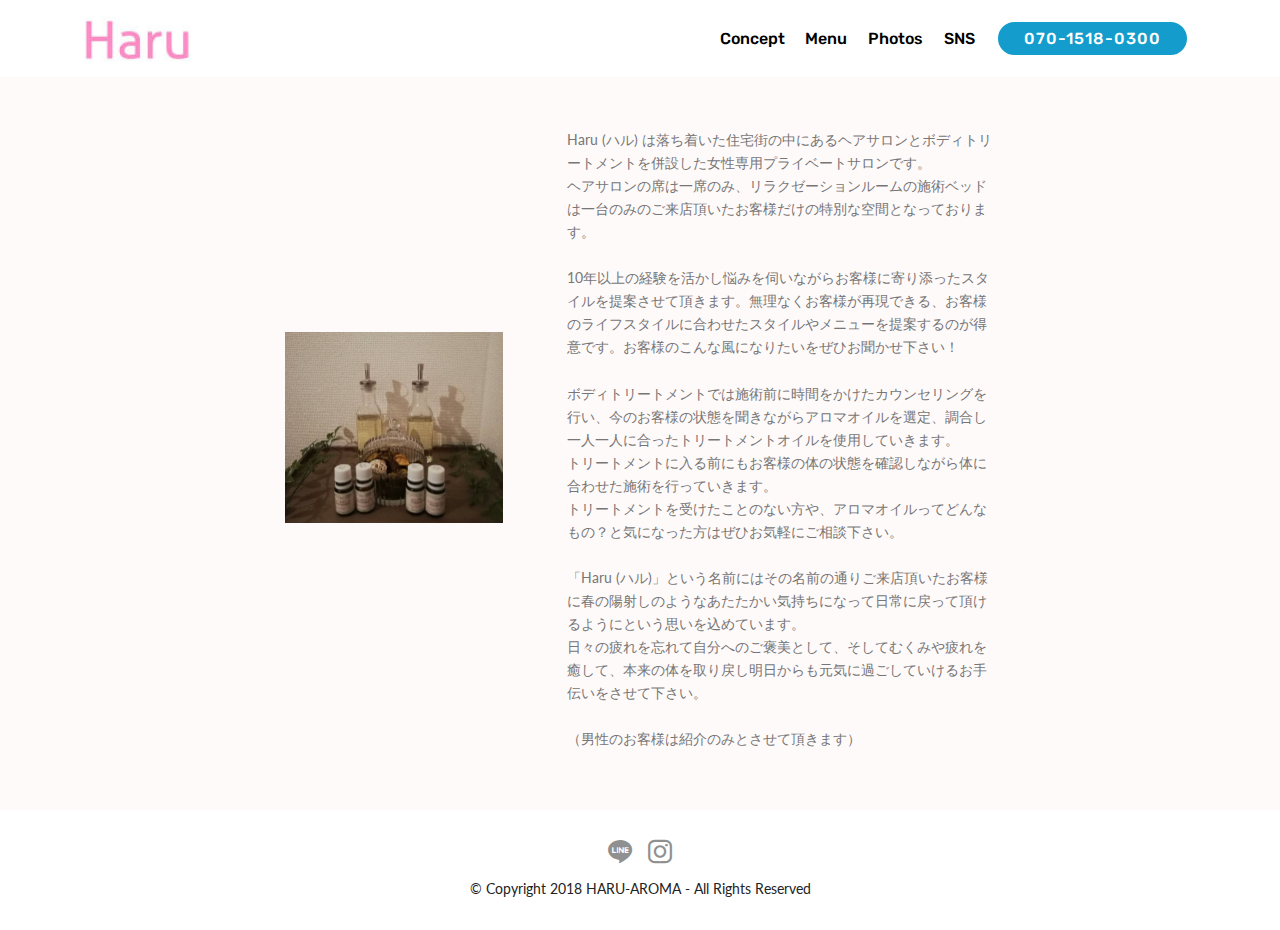
==== concept.html @ 79628e8a "Remove Easy Website Builder section" ====
<!DOCTYPE html>
<html>
<head>
    <!-- Site made with Mobirise Website Builder v5.8.9, https://mobirise.com -->
    <meta charset="UTF-8">
    <meta http-equiv="X-UA-Compatible" content="IE=edge">
    <meta name="generator" content="Mobirise v5.8.9, mobirise.com">
    <meta name="viewport" content="width=device-width, initial-scale=1, minimum-scale=1">
    <link rel="shortcut icon" href="assets/images/haru-logo-3-182x182.jpg" type="image/x-icon">
    <meta name="description" content="">
    <title>concept</title>
    <link rel="stylesheet" href="assets/bootstrap/css/bootstrap.min.css">
    <link rel="stylesheet" href="assets/bootstrap/css/bootstrap-grid.min.css">
    <link rel="stylesheet" href="assets/bootstrap/css/bootstrap-reboot.min.css">
    <link rel="stylesheet" href="assets/tether/tether.min.css">
    <link rel="stylesheet" href="assets/dropdown/css/style.css">
    <link rel="stylesheet" href="assets/socicon/css/styles.css">
    <link rel="stylesheet" href="assets/theme/css/style.css">
    <link rel="preload" href="https://fonts.googleapis.com/css?family=Rubik:300,400,500,600,700,800,900,300i,400i,500i,600i,700i,800i,900i&display=swap"
        as="style" onload="this.onload=null;this.rel='stylesheet'">
    <noscript>
        <link rel="stylesheet" href="https://fonts.googleapis.com/css?family=Rubik:300,400,500,600,700,800,900,300i,400i,500i,600i,700i,800i,900i&display=swap">
    </noscript>
    <link rel="preload" href="https://fonts.googleapis.com/css?family=Lato:100,100i,300,300i,400,400i,700,700i,900,900i&display=swap"
        as="style" onload="this.onload=null;this.rel='stylesheet'">
    <noscript>
        <link rel="stylesheet" href="https://fonts.googleapis.com/css?family=Lato:100,100i,300,300i,400,400i,700,700i,900,900i&display=swap">
    </noscript>
    <link rel="preload" as="style" href="assets/mobirise/css/mbr-additional.css">
    <link rel="stylesheet" href="assets/mobirise/css/mbr-additional.css" type="text/css">
</head>
<body>
    <section class="menu cid-r72avKRJuM" once="menu" id="menu2-l">
        <nav class="navbar navbar-expand beta-menu navbar-dropdown align-items-center navbar-fixed-top navbar-toggleable-sm">
            <button class="navbar-toggler navbar-toggler-right" type="button" data-toggle="collapse" data-target="#navbarSupportedContent"
                aria-controls="navbarSupportedContent" aria-expanded="false" aria-label="Toggle navigation">
            <div class="hamburger">
                <span></span>
                <span></span>
                <span></span>
                <span></span>
            </div>
        </button>
            <div class="menu-logo">
                <div class="navbar-brand">
                    <span class="navbar-logo">
                    <a href="https://haru-aroma.site">
                        <img src="assets/images/haru-logo-3-182x182.jpg" alt="haru-aroma" title="" style="height: 3.8rem;">
                    </a>
                </span>

                </div>
            </div>
            <div class="collapse navbar-collapse" id="navbarSupportedContent">
                <ul class="navbar-nav nav-dropdown" data-app-modern-menu="true">
                    <li class="nav-item"><a class="nav-link link text-black display-4" href="concept.html">Concept</a></li>
                    <li class="nav-item"><a class="nav-link link text-black display-4" href="menu.html">
                        Menu</a></li>
                    <li class="nav-item"><a class="nav-link link text-black display-4" href="photos.html">
                        Photos</a></li>
                    <li class="nav-item">
                        <a class="nav-link link text-black display-4" href="sns.html">SNS</a>
                    </li>
                </ul>
                <div class="navbar-buttons mbr-section-btn"><a class="btn btn-sm btn-primary display-4" href="tel:090-1234-5678">070-1518-0300</a></div>
            </div>
        </nav>
    </section>
    <section class="mbr-section content6 cid-r7YGB1vHyL" id="content6-r">
        <div class="container">
            <div class="media-container-row">
                <div class="col-12 col-md-8">
                    <div class="media-container-row">
                        <div class="mbr-figure" style="width: 60%;">
                            <img src="assets/images/img-3841-436x383.jpg" alt="Mobirise" title="">
                        </div>
                        <div class="media-content">
                            <div class="mbr-section-text">
                                <p class="mbr-text mb-0 mbr-fonts-style display-7"><br>Haru (ハル) は落ち着いた住宅街の中にあるヘアサロンとボディトリートメントを併設した女性専用プライベートサロンです。
                                    <br>ヘアサロンの席は一席のみ、リラクゼーションルームの施術ベッドは一台のみのご来店頂いたお客様だけの特別な空間となっております。
                                    <br>
                                    <br>10年以上の経験を活かし悩みを伺いながらお客様に寄り添ったスタイルを提案させて頂きます。無理なくお客様が再現できる、お客様のライフスタイルに合わせたスタイルやメニューを提案するのが得意です。お客様のこんな風になりたいをぜひお聞かせ下さい！
                                    <br>
                                    <br>ボディトリートメントでは施術前に時間をかけたカウンセリングを行い、今のお客様の状態を聞きながらアロマオイルを選定、調合し一人一人に合ったトリートメントオイルを使用していきます。
                                    <br>トリートメントに入る前にもお客様の体の状態を確認しながら体に合わせた施術を行っていきます。
                                    <br>トリートメントを受けたことのない方や、アロマオイルってどんなもの？と気になった方はぜひお気軽にご相談下さい。
                                    <br>
                                    <br>「Haru (ハル)」という名前にはその名前の通りご来店頂いたお客様に春の陽射しのようなあたたかい気持ちになって日常に戻って頂けるようにという思いを込めています。
                                    <br>日々の疲れを忘れて自分へのご褒美として、そしてむくみや疲れを癒して、本来の体を取り戻し明日からも元気に過ごしていけるお手伝いをさせて下さい。
                                    <br>
                                    <br>（男性のお客様は紹介のみとさせて頂きます）<br></p>
                            </div>
                        </div>
                    </div>
                </div>
            </div>
        </div>
    </section>
    <section once="" class="cid-r7YwuYvIoJ" id="footer7-14">
        <div class="container">
            <div class="media-container-row align-center mbr-white">

                <div class="row social-row">
                    <div class="social-list align-right pb-2">
                        <div class="soc-item">
                            <a href="https://line.me/R/ti/p/%40nat5841c" target="_blank">
                            <span class="mbr-iconfont mbr-iconfont-social socicon-line socicon" style="color: rgb(35, 35, 35); fill: rgb(35, 35, 35);"></span>
                        </a>
                        </div>
                        <div class="soc-item">
                            <a href="https://www.instagram.com/aroma_haru09" target="_blank">
                            <span class="mbr-iconfont mbr-iconfont-social socicon-instagram socicon" style="color: rgb(35, 35, 35); fill: rgb(35, 35, 35);"></span>
                        </a>
                        </div>
                    </div>
                </div>
                <div class="row row-copirayt">
                    <p class="mbr-text mb-0 mbr-fonts-style mbr-white align-center display-7">© Copyright 2018 HARU-AROMA - All Rights Reserved</p>
                </div>
            </div>
        </div>
    </section>
</body>
</html>
---- assets/dropdown/css/style.css ----
.navbar-dropdown {
  left: 0;
  padding: 0;
  position: absolute;
  right: 0;
  top: 0;
  transition: all 0.45s ease;
  z-index: 1030;
  background: #282828; }
  .navbar-dropdown .navbar-logo {
    margin-right: 0.8rem;
    transition: margin 0.3s ease-in-out;
    vertical-align: middle; }
    .navbar-dropdown .navbar-logo img {
      height: 3.125rem;
      transition: all 0.3s ease-in-out; }
    .navbar-dropdown .navbar-logo.mbr-iconfont {
      font-size: 3.125rem;
      line-height: 3.125rem; }
  .navbar-dropdown .navbar-caption {
    font-weight: 700;
    white-space: normal;
    vertical-align: -4px;
    line-height: 3.125rem !important; }
    .navbar-dropdown .navbar-caption, .navbar-dropdown .navbar-caption:hover {
      color: inherit;
      text-decoration: none; }
  .navbar-dropdown .mbr-iconfont + .navbar-caption {
    vertical-align: -1px; }
  .navbar-dropdown.navbar-fixed-top {
    position: fixed; }
  .navbar-dropdown .navbar-brand span {
    vertical-align: -4px; }
  .navbar-dropdown.bg-color.transparent {
    background: none; }
  .navbar-dropdown.navbar-short .navbar-brand {
    padding: 0.625rem 0; }
    .navbar-dropdown.navbar-short .navbar-brand span {
      vertical-align: -1px; }
  .navbar-dropdown.navbar-short .navbar-caption {
    line-height: 2.375rem !important;
    vertical-align: -2px; }
  .navbar-dropdown.navbar-short .navbar-logo {
    margin-right: 0.5rem; }
    .navbar-dropdown.navbar-short .navbar-logo img {
      height: 2.375rem; }
    .navbar-dropdown.navbar-short .navbar-logo.mbr-iconfont {
      font-size: 2.375rem;
      line-height: 2.375rem; }
  .navbar-dropdown.navbar-short .mbr-table-cell {
    height: 3.625rem; }
  .navbar-dropdown .navbar-close {
    left: 0.6875rem;
    position: fixed;
    top: 0.75rem;
    z-index: 1000; }
  .navbar-dropdown .hamburger-icon {
    content: "";
    display: inline-block;
    vertical-align: middle;
    width: 16px;
    -webkit-box-shadow: 0 -6px 0 1px #282828,0 0 0 1px #282828,0 6px 0 1px #282828;
    -moz-box-shadow: 0 -6px 0 1px #282828,0 0 0 1px #282828,0 6px 0 1px #282828;
    box-shadow: 0 -6px 0 1px #282828,0 0 0 1px #282828,0 6px 0 1px #282828; }

.dropdown-menu .dropdown-toggle[data-toggle="dropdown-submenu"]::after {
  border-bottom: 0.35em solid transparent;
  border-left: 0.35em solid;
  border-right: 0;
  border-top: 0.35em solid transparent;
  margin-left: 0.3rem; }

.dropdown-menu .dropdown-item:focus {
  outline: 0; }

.nav-dropdown {
  font-size: 0.75rem;
  font-weight: 500;
  height: auto !important; }
  .nav-dropdown .nav-btn {
    padding-left: 1rem; }
  .nav-dropdown .link {
    margin: .667em 1.667em;
    font-weight: 500;
    padding: 0;
    transition: color .2s ease-in-out; }
    .nav-dropdown .link.dropdown-toggle {
      margin-right: 2.583em; }
      .nav-dropdown .link.dropdown-toggle::after {
        margin-left: .25rem;
        border-top: 0.35em solid;
        border-right: 0.35em solid transparent;
        border-left: 0.35em solid transparent;
        border-bottom: 0; }
      .nav-dropdown .link.dropdown-toggle[aria-expanded="true"] {
        margin: 0;
        padding: 0.667em 3.263em  0.667em 1.667em; }
  .nav-dropdown .link::after,
  .nav-dropdown .dropdown-item::after {
    color: inherit; }
  .nav-dropdown .btn {
    font-size: 0.75rem;
    font-weight: 700;
    letter-spacing: 0;
    margin-bottom: 0;
    padding-left: 1.25rem;
    padding-right: 1.25rem; }
  .nav-dropdown .dropdown-menu {
    border-radius: 0;
    border: 0;
    left: 0;
    margin: 0;
    padding-bottom: 1.25rem;
    padding-top: 1.25rem;
    position: relative; }
  .nav-dropdown .dropdown-submenu {
    margin-left: 0.125rem;
    top: 0; }
  .nav-dropdown .dropdown-item {
    font-weight: 500;
    line-height: 2;
    padding: 0.3846em 4.615em 0.3846em 1.5385em;
    position: relative;
    transition: color .2s ease-in-out, background-color .2s ease-in-out; }
    .nav-dropdown .dropdown-item::after {
      margin-top: -0.3077em;
      position: absolute;
      right: 1.1538em;
      top: 50%; }
    .nav-dropdown .dropdown-item:focus, .nav-dropdown .dropdown-item:hover {
      background: none; }

@media (max-width: 767px) {
  .nav-dropdown.navbar-toggleable-sm {
    bottom: 0;
    display: none;
    left: 0;
    overflow-x: hidden;
    position: fixed;
    top: 0;
    transform: translateX(-100%);
    -ms-transform: translateX(-100%);
    -webkit-transform: translateX(-100%);
    width: 18.75rem;
    z-index: 999; } }
.nav-dropdown.navbar-toggleable-xl {
  bottom: 0;
  display: none;
  left: 0;
  overflow-x: hidden;
  position: fixed;
  top: 0;
  transform: translateX(-100%);
  -ms-transform: translateX(-100%);
  -webkit-transform: translateX(-100%);
  width: 18.75rem;
  z-index: 999; }

.nav-dropdown-sm {
  display: block !important;
  overflow-x: hidden;
  overflow: auto;
  padding-top: 3.875rem; }
  .nav-dropdown-sm::after {
    content: "";
    display: block;
    height: 3rem;
    width: 100%; }
  .nav-dropdown-sm.collapse.in ~ .navbar-close {
    display: block !important; }
  .nav-dropdown-sm.collapsing, .nav-dropdown-sm.collapse.in {
    transform: translateX(0);
    -ms-transform: translateX(0);
    -webkit-transform: translateX(0);
    transition: all 0.25s ease-out;
    -webkit-transition: all 0.25s ease-out;
    background: #282828; }
  .nav-dropdown-sm.collapsing[aria-expanded="false"] {
    transform: translateX(-100%);
    -ms-transform: translateX(-100%);
    -webkit-transform: translateX(-100%); }
  .nav-dropdown-sm .nav-item {
    display: block;
    margin-left: 0 !important;
    padding-left: 0; }
  .nav-dropdown-sm .link,
  .nav-dropdown-sm .dropdown-item {
    border-top: 1px dotted rgba(255, 255, 255, 0.1);
    font-size: 0.8125rem;
    line-height: 1.6;
    margin: 0 !important;
    padding: 0.875rem 2.4rem 0.875rem 1.5625rem !important;
    position: relative;
    white-space: normal; }
    .nav-dropdown-sm .link:focus, .nav-dropdown-sm .link:hover,
    .nav-dropdown-sm .dropdown-item:focus,
    .nav-dropdown-sm .dropdown-item:hover {
      background: rgba(0, 0, 0, 0.2) !important;
      color: #c0a375; }
  .nav-dropdown-sm .nav-btn {
    position: relative;
    padding: 1.5625rem 1.5625rem 0 1.5625rem; }
    .nav-dropdown-sm .nav-btn::before {
      border-top: 1px dotted rgba(255, 255, 255, 0.1);
      content: "";
      left: 0;
      position: absolute;
      top: 0;
      width: 100%; }
    .nav-dropdown-sm .nav-btn + .nav-btn {
      padding-top: 0.625rem; }
      .nav-dropdown-sm .nav-btn + .nav-btn::before {
        display: none; }
  .nav-dropdown-sm .btn {
    padding: 0.625rem 0; }
  .nav-dropdown-sm .dropdown-toggle[data-toggle="dropdown-submenu"]::after {
    margin-left: .25rem;
    border-top: 0.35em solid;
    border-right: 0.35em solid transparent;
    border-left: 0.35em solid transparent;
    border-bottom: 0; }
  .nav-dropdown-sm .dropdown-toggle[data-toggle="dropdown-submenu"][aria-expanded="true"]::after {
    border-top: 0;
    border-right: 0.35em solid transparent;
    border-left: 0.35em solid transparent;
    border-bottom: 0.35em solid; }
  .nav-dropdown-sm .dropdown-menu {
    margin: 0;
    padding: 0;
    position: relative;
    top: 0;
    left: 0;
    width: 100%;
    border: 0;
    float: none;
    border-radius: 0;
    background: none; }
  .nav-dropdown-sm .dropdown-submenu {
    left: 100%;
    margin-left: 0.125rem;
    margin-top: -1.25rem;
    top: 0; }

.navbar-toggleable-sm .nav-dropdown .dropdown-menu {
  position: absolute; }

.navbar-toggleable-sm .nav-dropdown .dropdown-submenu {
  left: 100%;
  margin-left: 0.125rem;
  margin-top: -1.25rem;
  top: 0; }

.navbar-toggleable-sm.opened .nav-dropdown .dropdown-menu {
  position: relative; }

.navbar-toggleable-sm.opened .nav-dropdown .dropdown-submenu {
  left: 0;
  margin-left: 00rem;
  margin-top: 0rem;
  top: 0; }

.is-builder .nav-dropdown.collapsing {
  transition: none !important; }

/*# sourceMappingURL=style.css.map */
---- assets/socicon/css/styles.css ----
@charset "UTF-8";

@font-face {
  font-family: 'Socicon';
  src:  url('../fonts/socicon.eot');
  src:  url('../fonts/socicon.eot?#iefix') format('embedded-opentype'),
    url('../fonts/socicon.woff2') format('woff2'),
    url('../fonts/socicon.ttf') format('truetype'),
    url('../fonts/socicon.woff') format('woff'),
    url('../fonts/socicon.svg#socicon') format('svg');
  font-weight: normal;
  font-style: normal;
}

[data-icon]:before {
  font-family: "socicon" !important;
  content: attr(data-icon);
  font-style: normal !important;
  font-weight: normal !important;
  font-variant: normal !important;
  text-transform: none !important;
  speak: none;
  line-height: 1;
  -webkit-font-smoothing: antialiased;
  -moz-osx-font-smoothing: grayscale;
}

[class^="socicon-"], [class*=" socicon-"] {
  /* use !important to prevent issues with browser extensions that change fonts */
  font-family: 'Socicon' !important;
  speak: none;
  font-style: normal;
  font-weight: normal;
  font-variant: normal;
  text-transform: none;
  line-height: 1;

  /* Better Font Rendering =========== */
  -webkit-font-smoothing: antialiased;
  -moz-osx-font-smoothing: grayscale;
}

.socicon-eitaa:before {
  content: "\e97c";
}
.socicon-soroush:before {
  content: "\e97d";
}
.socicon-bale:before {
  content: "\e97e";
}
.socicon-zazzle:before {
  content: "\e97b";
}
.socicon-society6:before {
  content: "\e97a";
}
.socicon-redbubble:before {
  content: "\e979";
}
.socicon-avvo:before {
  content: "\e978";
}
.socicon-stitcher:before {
  content: "\e977";
}
.socicon-googlehangouts:before {
  content: "\e974";
}
.socicon-dlive:before {
  content: "\e975";
}
.socicon-vsco:before {
  content: "\e976";
}
.socicon-flipboard:before {
  content: "\e973";
}
.socicon-ubuntu:before {
  content: "\e958";
}
.socicon-artstation:before {
  content: "\e959";
}
.socicon-invision:before {
  content: "\e95a";
}
.socicon-torial:before {
  content: "\e95b";
}
.socicon-collectorz:before {
  content: "\e95c";
}
.socicon-seenthis:before {
  content: "\e95d";
}
.socicon-googleplaymusic:before {
  content: "\e95e";
}
.socicon-debian:before {
  content: "\e95f";
}
.socicon-filmfreeway:before {
  content: "\e960";
}
.socicon-gnome:before {
  content: "\e961";
}
.socicon-itchio:before {
  content: "\e962";
}
.socicon-jamendo:before {
  content: "\e963";
}
.socicon-mix:before {
  content: "\e964";
}
.socicon-sharepoint:before {
  content: "\e965";
}
.socicon-tinder:before {
  content: "\e966";
}
.socicon-windguru:before {
  content: "\e967";
}
.socicon-cdbaby:before {
  content: "\e968";
}
.socicon-elementaryos:before {
  content: "\e969";
}
.socicon-stage32:before {
  content: "\e96a";
}
.socicon-tiktok:before {
  content: "\e96b";
}
.socicon-gitter:before {
  content: "\e96c";
}
.socicon-letterboxd:before {
  content: "\e96d";
}
.socicon-threema:before {
  content: "\e96e";
}
.socicon-splice:before {
  content: "\e96f";
}
.socicon-metapop:before {
  content: "\e970";
}
.socicon-naver:before {
  content: "\e971";
}
.socicon-remote:before {
  content: "\e972";
}
.socicon-internet:before {
  content: "\e957";
}
.socicon-moddb:before {
  content: "\e94b";
}
.socicon-indiedb:before {
  content: "\e94c";
}
.socicon-traxsource:before {
  content: "\e94d";
}
.socicon-gamefor:before {
  content: "\e94e";
}
.socicon-pixiv:before {
  content: "\e94f";
}
.socicon-myanimelist:before {
  content: "\e950";
}
.socicon-blackberry:before {
  content: "\e951";
}
.socicon-wickr:before {
  content: "\e952";
}
.socicon-spip:before {
  content: "\e953";
}
.socicon-napster:before {
  content: "\e954";
}
.socicon-beatport:before {
  content: "\e955";
}
.socicon-hackerone:before {
  content: "\e956";
}
.socicon-hackernews:before {
  content: "\e946";
}
.socicon-smashwords:before {
  content: "\e947";
}
.socicon-kobo:before {
  content: "\e948";
}
.socicon-bookbub:before {
  content: "\e949";
}
.socicon-mailru:before {
  content: "\e94a";
}
.socicon-gitlab:before {
  content: "\e945";
}
.socicon-instructables:before {
  content: "\e944";
}
.socicon-portfolio:before {
  content: "\e943";
}
.socicon-codered:before {
  content: "\e940";
}
.socicon-origin:before {
  content: "\e941";
}
.socicon-nextdoor:before {
  content: "\e942";
}
.socicon-udemy:before {
  content: "\e93f";
}
.socicon-livemaster:before {
  content: "\e93e";
}
.socicon-crunchbase:before {
  content: "\e93b";
}
.socicon-homefy:before {
  content: "\e93c";
}
.socicon-calendly:before {
  content: "\e93d";
}
.socicon-realtor:before {
  content: "\e90f";
}
.socicon-tidal:before {
  content: "\e910";
}
.socicon-qobuz:before {
  content: "\e911";
}
.socicon-natgeo:before {
  content: "\e912";
}
.socicon-mastodon:before {
  content: "\e913";
}
.socicon-unsplash:before {
  content: "\e914";
}
.socicon-homeadvisor:before {
  content: "\e915";
}
.socicon-angieslist:before {
  content: "\e916";
}
.socicon-codepen:before {
  content: "\e917";
}
.socicon-slack:before {
  content: "\e918";
}
.socicon-openaigym:before {
  content: "\e919";
}
.socicon-logmein:before {
  content: "\e91a";
}
.socicon-fiverr:before {
  content: "\e91b";
}
.socicon-gotomeeting:before {
  content: "\e91c";
}
.socicon-aliexpress:before {
  content: "\e91d";
}
.socicon-guru:before {
  content: "\e91e";
}
.socicon-appstore:before {
  content: "\e91f";
}
.socicon-homes:before {
  content: "\e920";
}
.socicon-zoom:before {
  content: "\e921";
}
.socicon-alibaba:before {
  content: "\e922";
}
.socicon-craigslist:before {
  content: "\e923";
}
.socicon-wix:before {
  content: "\e924";
}
.socicon-redfin:before {
  content: "\e925";
}
.socicon-googlecalendar:before {
  content: "\e926";
}
.socicon-shopify:before {
  content: "\e927";
}
.socicon-freelancer:before {
  content: "\e928";
}
.socicon-seedrs:before {
  content: "\e929";
}
.socicon-bing:before {
  content: "\e92a";
}
.socicon-doodle:before {
  content: "\e92b";
}
.socicon-bonanza:before {
  content: "\e92c";
}
.socicon-squarespace:before {
  content: "\e92d";
}
.socicon-toptal:before {
  content: "\e92e";
}
.socicon-gust:before {
  content: "\e92f";
}
.socicon-ask:before {
  content: "\e930";
}
.socicon-trulia:before {
  content: "\e931";
}
.socicon-loomly:before {
  content: "\e932";
}
.socicon-ghost:before {
  content: "\e933";
}
.socicon-upwork:before {
  content: "\e934";
}
.socicon-fundable:before {
  content: "\e935";
}
.socicon-booking:before {
  content: "\e936";
}
.socicon-googlemaps:before {
  content: "\e937";
}
.socicon-zillow:before {
  content: "\e938";
}
.socicon-niconico:before {
  content: "\e939";
}
.socicon-toneden:before {
  content: "\e93a";
}
.socicon-augment:before {
  content: "\e908";
}
.socicon-bitbucket:before {
  content: "\e909";
}
.socicon-fyuse:before {
  content: "\e90a";
}
.socicon-yt-gaming:before {
  content: "\e90b";
}
.socicon-sketchfab:before {
  content: "\e90c";
}
.socicon-mobcrush:before {
  content: "\e90d";
}
.socicon-microsoft:before {
  content: "\e90e";
}
.socicon-pandora:before {
  content: "\e907";
}
.socicon-messenger:before {
  content: "\e906";
}
.socicon-gamewisp:before {
  content: "\e905";
}
.socicon-bloglovin:before {
  content: "\e904";
}
.socicon-tunein:before {
  content: "\e903";
}
.socicon-gamejolt:before {
  content: "\e901";
}
.socicon-trello:before {
  content: "\e902";
}
.socicon-spreadshirt:before {
  content: "\e900";
}
.socicon-500px:before {
  content: "\e000";
}
.socicon-8tracks:before {
  content: "\e001";
}
.socicon-airbnb:before {
  content: "\e002";
}
.socicon-alliance:before {
  content: "\e003";
}
.socicon-amazon:before {
  content: "\e004";
}
.socicon-amplement:before {
  content: "\e005";
}
.socicon-android:before {
  content: "\e006";
}
.socicon-angellist:before {
  content: "\e007";
}
.socicon-apple:before {
  content: "\e008";
}
.socicon-appnet:before {
  content: "\e009";
}
.socicon-baidu:before {
  content: "\e00a";
}
.socicon-bandcamp:before {
  content: "\e00b";
}
.socicon-battlenet:before {
  content: "\e00c";
}
.socicon-mixer:before {
  content: "\e00d";
}
.socicon-bebee:before {
  content: "\e00e";
}
.socicon-bebo:before {
  content: "\e00f";
}
.socicon-behance:before {
  content: "\e010";
}
.socicon-blizzard:before {
  content: "\e011";
}
.socicon-blogger:before {
  content: "\e012";
}
.socicon-buffer:before {
  content: "\e013";
}
.socicon-chrome:before {
  content: "\e014";
}
.socicon-coderwall:before {
  content: "\e015";
}
.socicon-curse:before {
  content: "\e016";
}
.socicon-dailymotion:before {
  content: "\e017";
}
.socicon-deezer:before {
  content: "\e018";
}
.socicon-delicious:before {
  content: "\e019";
}
.socicon-deviantart:before {
  content: "\e01a";
}
.socicon-diablo:before {
  content: "\e01b";
}
.socicon-digg:before {
  content: "\e01c";
}
.socicon-discord:before {
  content: "\e01d";
}
.socicon-disqus:before {
  content: "\e01e";
}
.socicon-douban:before {
  content: "\e01f";
}
.socicon-draugiem:before {
  content: "\e020";
}
.socicon-dribbble:before {
  content: "\e021";
}
.socicon-drupal:before {
  content: "\e022";
}
.socicon-ebay:before {
  content: "\e023";
}
.socicon-ello:before {
  content: "\e024";
}
.socicon-endomodo:before {
  content: "\e025";
}
.socicon-envato:before {
  content: "\e026";
}
.socicon-etsy:before {
  content: "\e027";
}
.socicon-facebook:before {
  content: "\e028";
}
.socicon-feedburner:before {
  content: "\e029";
}
.socicon-filmweb:before {
  content: "\e02a";
}
.socicon-firefox:before {
  content: "\e02b";
}
.socicon-flattr:before {
  content: "\e02c";
}
.socicon-flickr:before {
  content: "\e02d";
}
.socicon-formulr:before {
  content: "\e02e";
}
.socicon-forrst:before {
  content: "\e02f";
}
.socicon-foursquare:before {
  content: "\e030";
}
.socicon-friendfeed:before {
  content: "\e031";
}
.socicon-github:before {
  content: "\e032";
}
.socicon-goodreads:before {
  content: "\e033";
}
.socicon-google:before {
  content: "\e034";
}
.socicon-googlescholar:before {
  content: "\e035";
}
.socicon-googlegroups:before {
  content: "\e036";
}
.socicon-googlephotos:before {
  content: "\e037";
}
.socicon-googleplus:before {
  content: "\e038";
}
.socicon-grooveshark:before {
  content: "\e039";
}
.socicon-hackerrank:before {
  content: "\e03a";
}
.socicon-hearthstone:before {
  content: "\e03b";
}
.socicon-hellocoton:before {
  content: "\e03c";
}
.socicon-heroes:before {
  content: "\e03d";
}
.socicon-smashcast:before {
  content: "\e03e";
}
.socicon-horde:before {
  content: "\e03f";
}
.socicon-houzz:before {
  content: "\e040";
}
.socicon-icq:before {
  content: "\e041";
}
.socicon-identica:before {
  content: "\e042";
}
.socicon-imdb:before {
  content: "\e043";
}
.socicon-instagram:before {
  content: "\e044";
}
.socicon-issuu:before {
  content: "\e045";
}
.socicon-istock:before {
  content: "\e046";
}
.socicon-itunes:before {
  content: "\e047";
}
.socicon-keybase:before {
  content: "\e048";
}
.socicon-lanyrd:before {
  content: "\e049";
}
.socicon-lastfm:before {
  content: "\e04a";
}
.socicon-line:before {
  content: "\e04b";
}
.socicon-linkedin:before {
  content: "\e04c";
}
.socicon-livejournal:before {
  content: "\e04d";
}
.socicon-lyft:before {
  content: "\e04e";
}
.socicon-macos:before {
  content: "\e04f";
}
.socicon-mail:before {
  content: "\e050";
}
.socicon-medium:before {
  content: "\e051";
}
.socicon-meetup:before {
  content: "\e052";
}
.socicon-mixcloud:before {
  content: "\e053";
}
.socicon-modelmayhem:before {
  content: "\e054";
}
.socicon-mumble:before {
  content: "\e055";
}
.socicon-myspace:before {
  content: "\e056";
}
.socicon-newsvine:before {
  content: "\e057";
}
.socicon-nintendo:before {
  content: "\e058";
}
.socicon-npm:before {
  content: "\e059";
}
.socicon-odnoklassniki:before {
  content: "\e05a";
}
.socicon-openid:before {
  content: "\e05b";
}
.socicon-opera:before {
  content: "\e05c";
}
.socicon-outlook:before {
  content: "\e05d";
}
.socicon-overwatch:before {
  content: "\e05e";
}
.socicon-patreon:before {
  content: "\e05f";
}
.socicon-paypal:before {
  content: "\e060";
}
.socicon-periscope:before {
  content: "\e061";
}
.socicon-persona:before {
  content: "\e062";
}
.socicon-pinterest:before {
  content: "\e063";
}
.socicon-play:before {
  content: "\e064";
}
.socicon-player:before {
  content: "\e065";
}
.socicon-playstation:before {
  content: "\e066";
}
.socicon-pocket:before {
  content: "\e067";
}
.socicon-qq:before {
  content: "\e068";
}
.socicon-quora:before {
  content: "\e069";
}
.socicon-raidcall:before {
  content: "\e06a";
}
.socicon-ravelry:before {
  content: "\e06b";
}
.socicon-reddit:before {
  content: "\e06c";
}
.socicon-renren:before {
  content: "\e06d";
}
.socicon-researchgate:before {
  content: "\e06e";
}
.socicon-residentadvisor:before {
  content: "\e06f";
}
.socicon-reverbnation:before {
  content: "\e070";
}
.socicon-rss:before {
  content: "\e071";
}
.socicon-sharethis:before {
  content: "\e072";
}
.socicon-skype:before {
  content: "\e073";
}
.socicon-slideshare:before {
  content: "\e074";
}
.socicon-smugmug:before {
  content: "\e075";
}
.socicon-snapchat:before {
  content: "\e076";
}
.socicon-songkick:before {
  content: "\e077";
}
.socicon-soundcloud:before {
  content: "\e078";
}
.socicon-spotify:before {
  content: "\e079";
}
.socicon-stackexchange:before {
  content: "\e07a";
}
.socicon-stackoverflow:before {
  content: "\e07b";
}
.socicon-starcraft:before {
  content: "\e07c";
}
.socicon-stayfriends:before {
  content: "\e07d";
}
.socicon-steam:before {
  content: "\e07e";
}
.socicon-storehouse:before {
  content: "\e07f";
}
.socicon-strava:before {
  content: "\e080";
}
.socicon-streamjar:before {
  content: "\e081";
}
.socicon-stumbleupon:before {
  content: "\e082";
}
.socicon-swarm:before {
  content: "\e083";
}
.socicon-teamspeak:before {
  content: "\e084";
}
.socicon-teamviewer:before {
  content: "\e085";
}
.socicon-technorati:before {
  content: "\e086";
}
.socicon-telegram:before {
  content: "\e087";
}
.socicon-tripadvisor:before {
  content: "\e088";
}
.socicon-tripit:before {
  content: "\e089";
}
.socicon-triplej:before {
  content: "\e08a";
}
.socicon-tumblr:before {
  content: "\e08b";
}
.socicon-twitch:before {
  content: "\e08c";
}
.socicon-twitter:before {
  content: "\e08d";
}
.socicon-uber:before {
  content: "\e08e";
}
.socicon-ventrilo:before {
  content: "\e08f";
}
.socicon-viadeo:before {
  content: "\e090";
}
.socicon-viber:before {
  content: "\e091";
}
.socicon-viewbug:before {
  content: "\e092";
}
.socicon-vimeo:before {
  content: "\e093";
}
.socicon-vine:before {
  content: "\e094";
}
.socicon-vkontakte:before {
  content: "\e095";
}
.socicon-warcraft:before {
  content: "\e096";
}
.socicon-wechat:before {
  content: "\e097";
}
.socicon-weibo:before {
  content: "\e098";
}
.socicon-whatsapp:before {
  content: "\e099";
}
.socicon-wikipedia:before {
  content: "\e09a";
}
.socicon-windows:before {
  content: "\e09b";
}
.socicon-wordpress:before {
  content: "\e09c";
}
.socicon-wykop:before {
  content: "\e09d";
}
.socicon-xbox:before {
  content: "\e09e";
}
.socicon-xing:before {
  content: "\e09f";
}
.socicon-yahoo:before {
  content: "\e0a0";
}
.socicon-yammer:before {
  content: "\e0a1";
}
.socicon-yandex:before {
  content: "\e0a2";
}
.socicon-yelp:before {
  content: "\e0a3";
}
.socicon-younow:before {
  content: "\e0a4";
}
.socicon-youtube:before {
  content: "\e0a5";
}
.socicon-zapier:before {
  content: "\e0a6";
}
.socicon-zerply:before {
  content: "\e0a7";
}
.socicon-zomato:before {
  content: "\e0a8";
}
.socicon-zynga:before {
  content: "\e0a9";
}
---- assets/theme/css/style.css ----
.engine {
	position: absolute;
	text-indent: -2400px;
	text-align: center;
	padding: 0;
	top: 0;
	left: -2400px;
}/*!
 * Mobirise v4 theme (https://mobirise.com/)
 * Copyright 2017 Mobirise
 */
section {
  background-color: #eeeeee;
}

.form-control:focus {
  box-shadow: none;
}

:focus {
  outline: none;
}

body {
  font-style: normal;
  line-height: 1.5;
}

section,
.container,
.container-fluid {
  position: relative;
  word-wrap: break-word;
}

a.mbr-iconfont:hover {
  text-decoration: none;
}

.article .lead p,
.article .lead ul,
.article .lead ol,
.article .lead pre,
.article .lead blockquote {
  margin-bottom: 0;
}

ul,
ol,
pre,
blockquote {
  margin-bottom: 2.3125rem;
}

pre {
  background: #f4f4f4;
  padding: 10px 24px;
  white-space: pre-wrap;
}

.inactive {
  -webkit-user-select: none;
  -moz-user-select: none;
  -ms-user-select: none;
  user-select: none;
  pointer-events: none;
  -webkit-user-drag: none;
  user-drag: none;
}

.mbr-section__comments .row {
  justify-content: center;
  -webkit-justify-content: center;
}

a {
  font-style: normal;
  font-weight: 400;
  cursor: pointer;
}

a, a:hover {
  text-decoration: none;
}

figure {
  margin-bottom: 0;
}

body {
  color: #232323;
}

h1,
h2,
h3,
h4,
h5,
h6,
.h1,
.h2,
.h3,
.h4,
.h5,
.h6,
.display-1,
.display-2,
.display-3,
.display-4 {
  line-height: 1;
  word-break: break-word;
  word-wrap: break-word;
}

.mbr-section-title {
  font-style: normal;
  line-height: 1.2;
}

.mbr-section-subtitle {
  line-height: 1.3;
}

.mbr-text {
  font-style: normal;
  line-height: 1.6;
}

b,
strong {
  font-weight: bold;
}

blockquote {
  padding: 10px 0 10px 20px;
  position: relative;
  border-left: 2px solid;
  border-color: #ff3366;
}

input:-webkit-autofill, input:-webkit-autofill:hover, input:-webkit-autofill:focus, input:-webkit-autofill:active {
  transition-delay: 9999s;
  transition-property: background-color, color;
}

textarea[type='hidden'] {
  display: none;
}

body {
  position: relative;
}

section {
  background-position: 50% 50%;
  background-repeat: no-repeat;
  background-size: cover;
}

section .mbr-background-video,
section .mbr-background-video-preview {
  position: absolute;
  bottom: 0;
  left: 0;
  right: 0;
  top: 0;
}

.hidden {
  visibility: hidden;
}

.mbr-z-index20 {
  z-index: 20;
}

/*! Base colors */
.mbr-white {
  color: #ffffff;
}

.mbr-black {
  color: #000000;
}

.mbr-bg-white {
  background-color: #ffffff;
}

.mbr-bg-black {
  background-color: #000000;
}

/*! Text-aligns */
.align-left {
  text-align: left;
}

.align-center {
  text-align: center;
}

.align-right {
  text-align: right;
}

@media (max-width: 767px) {
  .align-left,
  .align-center,
  .align-right,
  .mbr-section-btn,
  .mbr-section-title {
    text-align: center;
  }
}

/*! Font-weight  */
.mbr-light {
  font-weight: 300;
}

.mbr-regular {
  font-weight: 400;
}

.mbr-semibold {
  font-weight: 500;
}

.mbr-bold {
  font-weight: 700;
}

/*! Media  */
.media-size-item {
  -moz-flex: 1 1 auto;
  -o-flex: 1 1 auto;
  flex: 1 1 auto;
}

.media-content {
  flex-basis: 100%;
}

.media-container-row {
  display: flex;
  flex-direction: row;
  flex-wrap: wrap;
  justify-content: center;
  align-content: center;
  align-items: start;
}

.media-container-row .media-size-item {
  width: 400px;
}

.media-container-column {
  display: flex;
  flex-direction: column;
  flex-wrap: wrap;
  justify-content: center;
  align-content: center;
  align-items: stretch;
}

.media-container-column > * {
  width: 100%;
}

@media (min-width: 992px) {
  .media-container-row {
    flex-wrap: nowrap;
  }
}

figure {
  overflow: hidden;
}

figure[mbr-media-size] {
  transition: width 0.1s;
}

.mbr-figure img,
.mbr-figure iframe {
  display: block;
  width: 100%;
}

.card {
  background-color: transparent;
  border: none;
}

.card-box {
  width: 100%;
}

.card-img {
  text-align: center;
  flex-shrink: 0;
  -webkit-flex-shrink: 0;
}

.media {
  max-width: 100%;
  margin: 0 auto;
}

.mbr-figure {
  -ms-grid-row-align: center;
  align-self: center;
}

.media-container > div {
  max-width: 100%;
}

.mbr-figure img,
.card-img img {
  width: 100%;
}

@media (max-width: 991px) {
  .media-size-item {
    width: auto !important;
  }
  .media {
    width: auto;
  }
  .mbr-figure {
    width: 100% !important;
  }
}

/*! Buttons */
.btn {
  font-weight: 500;
  border-width: 2px;
  font-style: normal;
  letter-spacing: 1px;
  margin: .4rem .8rem;
  white-space: normal;
  transition: all .3s ease-in-out;
  display: inline-flex;
  align-items: center;
  justify-content: center;
  word-break: break-word;
  -webkit-align-items: center;
  -webkit-justify-content: center;
  display: -webkit-inline-flex;
}

.btn-sm {
  font-weight: 500;
  letter-spacing: 1px;
  transition: all .3s ease-in-out;
}

.btn-md {
  font-weight: 500;
  letter-spacing: 1px;
  margin: .4rem .8rem !important;
  transition: all .3s ease-in-out;
}

.btn-lg {
  font-weight: 500;
  letter-spacing: 1px;
  margin: .4rem .8rem !important;
  transition: all .3s ease-in-out;
}

.mbr-section-btn {
  margin-left: -0.25rem;
  margin-right: -0.25rem;
  font-size: 0;
}

nav .mbr-section-btn {
  margin-left: 0rem;
  margin-right: 0rem;
}

.btn-form {
  border-radius: 0;
}

.btn-form:hover {
  cursor: pointer;
}

/*! Btn icon margin */
.btn .mbr-iconfont,
.btn.btn-sm .mbr-iconfont {
  cursor: pointer;
  margin-right: 0.5rem;
}

.btn.btn-md .mbr-iconfont,
.btn.btn-md .mbr-iconfont {
  margin-right: 0.8rem;
}

.mbr-regular {
  font-weight: 400;
}

.mbr-semibold {
  font-weight: 500;
}

.mbr-bold {
  font-weight: 700;
}

[type='submit'] {
  -webkit-appearance: none;
}

/*! Full-screen */
.mbr-fullscreen .mbr-overlay {
  min-height: 100vh;
}

.mbr-fullscreen {
  display: flex;
  display: -moz-flex;
  display: -ms-flex;
  display: -o-flex;
  align-items: center;
  -webkit-align-items: center;
  min-height: 100vh;
  padding-top: 3rem;
  padding-bottom: 3rem;
}

/*! Map */
.map {
  height: 25rem;
  position: relative;
}

.map iframe {
  width: 100%;
  height: 100%;
}

.mbr-overlay {
  background-color: #000;
  bottom: 0;
  left: 0;
  opacity: .5;
  position: absolute;
  right: 0;
  top: 0;
  z-index: 0;
  pointer-events: none;
}

/* Form */
blockquote {
  font-style: italic;
  padding: 10px 0 10px 20px;
  font-size: 1.09rem;
  position: relative;
  border-width: 3px;
}

.form-control {
  background-color: #f5f5f5;
  box-shadow: none;
  color: #565656;
  line-height: 1.43;
  min-height: 3.5em;
  padding: 1.07em .5em;
}

.form-control, .form-control:focus {
  border: 1px solid #e8e8e8;
}

.form-active .form-control:invalid {
  border-color: red;
}

.form-control-label {
  position: relative;
  cursor: pointer;
  margin-bottom: .357em;
  padding: 0;
}

.alert {
  color: #ffffff;
  border-radius: 0;
  border: 0;
  font-size: .875rem;
  line-height: 1.5;
  margin-bottom: 1.875rem;
  padding: 1.25rem;
  position: relative;
}

.alert.alert-form::after {
  background-color: inherit;
  bottom: -7px;
  content: "";
  display: block;
  height: 14px;
  left: 50%;
  margin-left: -7px;
  position: absolute;
  transform: rotate(45deg);
  width: 14px;
  -webkit-transform: rotate(45deg);
}

.form-asterisk {
  font-family: initial;
  position: absolute;
  top: -2px;
  font-weight: normal;
}

/*! Scroll to top arrow */
#scrollToTop a i:before {
  content: '';
  position: absolute;
  height: 40%;
  top: 25%;
  background: #fff;
  width: 2px;
  left: calc(50% - 1px);
}

#scrollToTop a i:after {
  content: '';
  position: absolute;
  display: block;
  border-top: 2px solid #fff;
  border-right: 2px solid #fff;
  width: 40%;
  height: 40%;
  left: 30%;
  bottom: 30%;
  transform: rotate(135deg);
  -webkit-transform: rotate(135deg);
}

.mbr-arrow-up {
  bottom: 25px;
  right: 90px;
  position: fixed;
  text-align: right;
  z-index: 5000;
  color: #ffffff;
  font-size: 32px;
  transform: rotate(180deg);
  -webkit-transform: rotate(180deg);
}

.mbr-arrow-up a {
  background: rgba(0, 0, 0, 0.2);
  border-radius: 3px;
  color: #fff;
  display: inline-block;
  height: 60px;
  width: 60px;
  outline-style: none !important;
  position: relative;
  text-decoration: none;
  transition: all 0.3s ease-in-out;
  cursor: pointer;
  text-align: center;
}

.mbr-arrow-up a:hover {
  background-color: rgba(0, 0, 0, 0.4);
}

.mbr-arrow-up a i {
  line-height: 60px;
}

.mbr-arrow-up-icon {
  display: block;
  color: #fff;
}

.mbr-arrow-up-icon::before {
  content: '\203a';
  display: inline-block;
  font-family: serif;
  font-size: 32px;
  line-height: 1;
  font-style: normal;
  position: relative;
  top: 6px;
  left: -4px;
  -webkit-transform: rotate(-90deg);
  transform: rotate(-90deg);
}

/*! Arrow Down */
.mbr-arrow {
  position: absolute;
  bottom: 45px;
  left: 50%;
  width: 60px;
  height: 60px;
  cursor: pointer;
  background-color: rgba(80, 80, 80, 0.5);
  border-radius: 50%;
  -webkit-transform: translateX(-50%);
  transform: translateX(-50%);
}

.mbr-arrow > a {
  display: inline-block;
  text-decoration: none;
  outline-style: none;
  -webkit-animation: arrowdown 1.7s ease-in-out infinite;
  animation: arrowdown 1.7s ease-in-out infinite;
}

.mbr-arrow > a > i {
  position: absolute;
  top: -2px;
  left: 15px;
  font-size: 2rem;
}

@keyframes arrowdown {
  0% {
    transform: translateY(0px);
    -webkit-transform: translateY(0px);
  }
  50% {
    transform: translateY(-5px);
    -webkit-transform: translateY(-5px);
  }
  100% {
    transform: translateY(0px);
    -webkit-transform: translateY(0px);
  }
}

@-webkit-keyframes arrowdown {
  0% {
    transform: translateY(0px);
    -webkit-transform: translateY(0px);
  }
  50% {
    transform: translateY(-5px);
    -webkit-transform: translateY(-5px);
  }
  100% {
    transform: translateY(0px);
    -webkit-transform: translateY(0px);
  }
}

@media (max-width: 500px) {
  .mbr-arrow-up {
    left: 50%;
    right: auto;
    transform: translateX(-50%) rotate(180deg);
    -webkit-transform: translateX(-50%) rotate(180deg);
  }
}

/*Gradients animation*/
@keyframes gradient-animation {
  from {
    background-position: 0% 100%;
    -webkit-animation-timing-function: ease-in-out;
            animation-timing-function: ease-in-out;
  }
  to {
    background-position: 100% 0%;
    -webkit-animation-timing-function: ease-in-out;
            animation-timing-function: ease-in-out;
  }
}

@-webkit-keyframes gradient-animation {
  from {
    background-position: 0% 100%;
    -webkit-animation-timing-function: ease-in-out;
            animation-timing-function: ease-in-out;
  }
  to {
    background-position: 100% 0%;
    -webkit-animation-timing-function: ease-in-out;
            animation-timing-function: ease-in-out;
  }
}

.bg-gradient {
  background-size: 200% 200%;
  animation: gradient-animation 5s infinite alternate;
  -webkit-animation: gradient-animation 5s infinite alternate;
}

.menu .navbar-brand {
  display: -webkit-flex;
}

.menu .navbar-brand span {
  display: flex;
  display: -webkit-flex;
}

.menu .navbar-brand .navbar-caption-wrap {
  display: -webkit-flex;
}

.menu .navbar-brand .navbar-logo img {
  display: -webkit-flex;
}

@media (min-width: 768px) and (max-width: 1023px) {
  .menu .navbar-toggleable-sm .navbar-nav {
    display: -ms-flexbox;
  }
}

@media (max-width: 1023px) {
  .menu .navbar-collapse {
    max-height: 93.5vh;
  }
  .menu .navbar-collapse.show {
    overflow: auto;
  }
}

@media (min-width: 1024px) {
  .menu .navbar-nav.nav-dropdown {
    display: -webkit-flex;
  }
  .menu .navbar-toggleable-sm .navbar-collapse {
    display: -webkit-flex !important;
  }
  .menu .collapsed .navbar-collapse {
    max-height: 93.5vh;
  }
  .menu .collapsed .navbar-collapse.show {
    overflow: auto;
  }
}

@media (max-width: 767px) {
  .menu .navbar-collapse {
    max-height: 80vh;
  }
}

/* Others*/
.note-check a[data-value=Rubik] {
  font-style: normal;
}

.mbr-arrow a {
  color: #ffffff;
}

@media (max-width: 767px) {
  .mbr-arrow {
    display: none;
  }
}

.navbar {
  display: -webkit-flex;
  -webkit-flex-wrap: wrap;
  -webkit-align-items: center;
  -webkit-justify-content: space-between;
}

.navbar-collapse {
  -webkit-flex-basis: 100%;
  -webkit-flex-grow: 1;
  -webkit-align-items: center;
}

.nav-dropdown .link {
  padding: 0.667em 1.667em !important;
  margin: 0 !important;
}

.nav {
  display: -webkit-flex;
  -webkit-flex-wrap: wrap;
}

.row {
  display: -webkit-flex;
  -webkit-flex-wrap: wrap;
}

.justify-content-center {
  -webkit-justify-content: center;
}

.form-inline {
  display: -webkit-flex;
  -webkit-align-items: center;
}

.card-wrapper {
  -webkit-flex: 1;
}

.carousel-control {
  z-index: 10;
  display: -webkit-flex;
  -webkit-align-items: center;
  -webkit-justify-content: center;
}

.carousel-controls {
  display: -webkit-flex;
}

.media {
  display: -webkit-flex;
}

.form-group:focus {
  outline: none;
}

.jq-selectbox__select {
  padding: 1.07em 0.5em;
  position: absolute;
  top: 0;
  left: 0;
  width: 100%;
}

.jq-selectbox__dropdown {
  position: absolute;
  top: 100%;
  left: 0 !important;
  width: 100% !important;
}

.jq-selectbox__trigger-arrow {
  -webkit-transform: translateY(-50%);
          transform: translateY(-50%);
}

.jq-selectbox li {
  padding: 1.07em 0.5em;
}

input[type='range'] {
  padding-left: 0 !important;
  padding-right: 0 !important;
}

.modal-dialog,
.modal-content {
  height: 100%;
}

.modal-dialog .carousel-inner {
  height: calc(100vh - 1.75rem);
}

@media (max-width: 575px) {
  .modal-dialog .carousel-inner {
    height: calc(100vh - 1rem);
  }
}

.carousel-item {
  text-align: center;
}

.carousel-item img {
  margin: auto;
}

.navbar-toggler {
  align-self: flex-start;
  padding: 0.25rem 0.75rem;
  font-size: 1.25rem;
  line-height: 1;
  background: transparent;
  border: 1px solid transparent;
  border-radius: 0.25rem;
}

.navbar-toggler:focus,
.navbar-toggler:hover {
  text-decoration: none;
}

.navbar-toggler-icon {
  display: inline-block;
  width: 1.5em;
  height: 1.5em;
  vertical-align: middle;
  content: '';
  background: no-repeat center center;
  background-size: 100% 100%;
}

.navbar-toggler-left {
  position: absolute;
  left: 1rem;
}

.navbar-toggler-right {
  position: absolute;
  right: 1rem;
}

@media (max-width: 575px) {
  .navbar-toggleable .navbar-nav .dropdown-menu {
    position: static;
    float: none;
  }
  .navbar-toggleable > .container {
    padding-right: 0;
    padding-left: 0;
  }
}

@media (min-width: 576px) {
  .navbar-toggleable {
    flex-direction: row;
    flex-wrap: nowrap;
    align-items: center;
  }
  .navbar-toggleable .navbar-nav {
    flex-direction: row;
  }
  .navbar-toggleable .navbar-nav .nav-link {
    padding-right: 0.5rem;
    padding-left: 0.5rem;
  }
  .navbar-toggleable > .container {
    display: flex;
    flex-wrap: nowrap;
    align-items: center;
  }
  .navbar-toggleable .navbar-collapse {
    display: flex !important;
    width: 100%;
  }
  .navbar-toggleable .navbar-toggler {
    display: none;
  }
}

@media (max-width: 767px) {
  .navbar-toggleable-sm .navbar-nav .dropdown-menu {
    position: static;
    float: none;
  }
  .navbar-toggleable-sm > .container {
    padding-right: 0;
    padding-left: 0;
  }
}

@media (min-width: 768px) {
  .navbar-toggleable-sm {
    flex-direction: row;
    flex-wrap: nowrap;
    align-items: center;
  }
  .navbar-toggleable-sm .navbar-nav {
    flex-direction: row;
  }
  .navbar-toggleable-sm .navbar-nav .nav-link {
    padding-right: 0.5rem;
    padding-left: 0.5rem;
  }
  .navbar-toggleable-sm > .container {
    display: flex;
    flex-wrap: nowrap;
    align-items: center;
  }
  .navbar-toggleable-sm .navbar-collapse {
    display: none;
    width: 100%;
  }
  .navbar-toggleable-sm .navbar-toggler {
    display: none;
  }
}

@media (max-width: 1023px) {
  .navbar-toggleable-md .navbar-nav .dropdown-menu {
    position: static;
    float: none;
  }
  .navbar-toggleable-md > .container {
    padding-right: 0;
    padding-left: 0;
  }
}

@media (min-width: 1024px) {
  .navbar-toggleable-md {
    flex-direction: row;
    flex-wrap: nowrap;
    align-items: center;
  }
  .navbar-toggleable-md .navbar-nav {
    flex-direction: row;
  }
  .navbar-toggleable-md .navbar-nav .nav-link {
    padding-right: 0.5rem;
    padding-left: 0.5rem;
  }
  .navbar-toggleable-md > .container {
    display: flex;
    flex-wrap: nowrap;
    align-items: center;
  }
  .navbar-toggleable-md .navbar-collapse {
    display: flex !important;
    width: 100%;
  }
  .navbar-toggleable-md .navbar-toggler {
    display: none;
  }
}

@media (max-width: 1199px) {
  .navbar-toggleable-lg .navbar-nav .dropdown-menu {
    position: static;
    float: none;
  }
  .navbar-toggleable-lg > .container {
    padding-right: 0;
    padding-left: 0;
  }
}

@media (min-width: 1200px) {
  .navbar-toggleable-lg {
    flex-direction: row;
    flex-wrap: nowrap;
    align-items: center;
  }
  .navbar-toggleable-lg .navbar-nav {
    flex-direction: row;
  }
  .navbar-toggleable-lg .navbar-nav .nav-link {
    padding-right: 0.5rem;
    padding-left: 0.5rem;
  }
  .navbar-toggleable-lg > .container {
    display: flex;
    flex-wrap: nowrap;
    align-items: center;
  }
  .navbar-toggleable-lg .navbar-collapse {
    display: flex !important;
    width: 100%;
  }
  .navbar-toggleable-lg .navbar-toggler {
    display: none;
  }
}

.navbar-toggleable-xl {
  flex-direction: row;
  flex-wrap: nowrap;
  align-items: center;
}

.navbar-toggleable-xl .navbar-nav .dropdown-menu {
  position: static;
  float: none;
}

.navbar-toggleable-xl > .container {
  padding-right: 0;
  padding-left: 0;
}

.navbar-toggleable-xl .navbar-nav {
  flex-direction: row;
}

.navbar-toggleable-xl .navbar-nav .nav-link {
  padding-right: 0.5rem;
  padding-left: 0.5rem;
}

.navbar-toggleable-xl > .container {
  display: flex;
  flex-wrap: nowrap;
  align-items: center;
}

.navbar-toggleable-xl .navbar-collapse {
  display: flex !important;
  width: 100%;
}

.navbar-toggleable-xl .navbar-toggler {
  display: none;
}

.card-img {
  width: auto;
}

.menu .navbar.collapsed:not(.beta-menu) {
  flex-direction: column;
}

.carousel-item.active,
.carousel-item-next,
.carousel-item-prev {
  display: flex;
}

.note-air-layout .dropup .dropdown-menu,
.note-air-layout .navbar-fixed-bottom .dropdown .dropdown-menu {
  bottom: initial !important;
}

html,
body {
  height: auto;
  min-height: 100vh;
}

.dropup .dropdown-toggle::after {
  display: none;
}
---- assets/mobirise/css/mbr-additional.css ----
body {
  font-family: Rubik;
}
.display-1 {
  font-family: 'Rubik', sans-serif;
  font-size: 4.25rem;
  font-display: swap;
}
.display-1 > .mbr-iconfont {
  font-size: 6.8rem;
}
.display-2 {
  font-family: 'Rubik', sans-serif;
  font-size: 2rem;
  font-display: swap;
}
.display-2 > .mbr-iconfont {
  font-size: 3.2rem;
}
.display-4 {
  font-family: 'Rubik', sans-serif;
  font-size: 1rem;
  font-display: swap;
}
.display-4 > .mbr-iconfont {
  font-size: 1.6rem;
}
.display-5 {
  font-family: 'Lato', sans-serif;
  font-size: 1.1rem;
  font-display: swap;
}
.display-5 > .mbr-iconfont {
  font-size: 1.76rem;
}
.display-7 {
  font-family: 'Lato', sans-serif;
  font-size: 0.9rem;
  font-display: swap;
}
.display-7 > .mbr-iconfont {
  font-size: 1.44rem;
}
/* ---- Fluid typography for mobile devices ---- */
/* 1.4 - font scale ratio ( bootstrap == 1.42857 ) */
/* 100vw - current viewport width */
/* (48 - 20)  48 == 48rem == 768px, 20 == 20rem == 320px(minimal supported viewport) */
/* 0.65 - min scale variable, may vary */
@media (max-width: 768px) {
  .display-1 {
    font-size: 3.4rem;
    font-size: calc( 2.1374999999999997rem + (4.25 - 2.1374999999999997) * ((100vw - 20rem) / (48 - 20)));
    line-height: calc( 1.4 * (2.1374999999999997rem + (4.25 - 2.1374999999999997) * ((100vw - 20rem) / (48 - 20))));
  }
  .display-2 {
    font-size: 1.6rem;
    font-size: calc( 1.35rem + (2 - 1.35) * ((100vw - 20rem) / (48 - 20)));
    line-height: calc( 1.4 * (1.35rem + (2 - 1.35) * ((100vw - 20rem) / (48 - 20))));
  }
  .display-4 {
    font-size: 0.8rem;
    font-size: calc( 1rem + (1 - 1) * ((100vw - 20rem) / (48 - 20)));
    line-height: calc( 1.4 * (1rem + (1 - 1) * ((100vw - 20rem) / (48 - 20))));
  }
  .display-5 {
    font-size: 0.88rem;
    font-size: calc( 1.0350000000000001rem + (1.1 - 1.0350000000000001) * ((100vw - 20rem) / (48 - 20)));
    line-height: calc( 1.4 * (1.0350000000000001rem + (1.1 - 1.0350000000000001) * ((100vw - 20rem) / (48 - 20))));
  }
}
/* Buttons */
.btn {
  padding: 1rem 3rem;
  border-radius: 3px;
}
.btn-sm {
  padding: 0.6rem 1.5rem;
  border-radius: 3px;
}
.btn-md {
  padding: 1rem 3rem;
  border-radius: 3px;
}
.btn-lg {
  padding: 1.2rem 3.2rem;
  border-radius: 3px;
}
.bg-primary {
  background-color: #149dcc !important;
}
.bg-success {
  background-color: #f7ed4a !important;
}
.bg-info {
  background-color: #82786e !important;
}
.bg-warning {
  background-color: #879a9f !important;
}
.bg-danger {
  background-color: #b1a374 !important;
}
.btn-primary,
.btn-primary:active {
  background-color: #149dcc !important;
  border-color: #149dcc !important;
  color: #ffffff !important;
}
.btn-primary:hover,
.btn-primary:focus,
.btn-primary.focus,
.btn-primary.active {
  color: #ffffff !important;
  background-color: #0d6786 !important;
  border-color: #0d6786 !important;
}
.btn-primary.disabled,
.btn-primary:disabled {
  color: #ffffff !important;
  background-color: #0d6786 !important;
  border-color: #0d6786 !important;
}
.btn-secondary,
.btn-secondary:active {
  background-color: #232323 !important;
  border-color: #232323 !important;
  color: #ffffff !important;
}
.btn-secondary:hover,
.btn-secondary:focus,
.btn-secondary.focus,
.btn-secondary.active {
  color: #ffffff !important;
  background-color: #000000 !important;
  border-color: #000000 !important;
}
.btn-secondary.disabled,
.btn-secondary:disabled {
  color: #ffffff !important;
  background-color: #000000 !important;
  border-color: #000000 !important;
}
.btn-info,
.btn-info:active {
  background-color: #82786e !important;
  border-color: #82786e !important;
  color: #ffffff !important;
}
.btn-info:hover,
.btn-info:focus,
.btn-info.focus,
.btn-info.active {
  color: #ffffff !important;
  background-color: #59524b !important;
  border-color: #59524b !important;
}
.btn-info.disabled,
.btn-info:disabled {
  color: #ffffff !important;
  background-color: #59524b !important;
  border-color: #59524b !important;
}
.btn-success,
.btn-success:active {
  background-color: #f7ed4a !important;
  border-color: #f7ed4a !important;
  color: #3f3c03 !important;
}
.btn-success:hover,
.btn-success:focus,
.btn-success.focus,
.btn-success.active {
  color: #3f3c03 !important;
  background-color: #eadd0a !important;
  border-color: #eadd0a !important;
}
.btn-success.disabled,
.btn-success:disabled {
  color: #3f3c03 !important;
  background-color: #eadd0a !important;
  border-color: #eadd0a !important;
}
.btn-warning,
.btn-warning:active {
  background-color: #879a9f !important;
  border-color: #879a9f !important;
  color: #ffffff !important;
}
.btn-warning:hover,
.btn-warning:focus,
.btn-warning.focus,
.btn-warning.active {
  color: #ffffff !important;
  background-color: #617479 !important;
  border-color: #617479 !important;
}
.btn-warning.disabled,
.btn-warning:disabled {
  color: #ffffff !important;
  background-color: #617479 !important;
  border-color: #617479 !important;
}
.btn-danger,
.btn-danger:active {
  background-color: #b1a374 !important;
  border-color: #b1a374 !important;
  color: #ffffff !important;
}
.btn-danger:hover,
.btn-danger:focus,
.btn-danger.focus,
.btn-danger.active {
  color: #ffffff !important;
  background-color: #8b7d4e !important;
  border-color: #8b7d4e !important;
}
.btn-danger.disabled,
.btn-danger:disabled {
  color: #ffffff !important;
  background-color: #8b7d4e !important;
  border-color: #8b7d4e !important;
}
.btn-white {
  color: #333333 !important;
}
.btn-white,
.btn-white:active {
  background-color: #ffffff !important;
  border-color: #ffffff !important;
  color: #808080 !important;
}
.btn-white:hover,
.btn-white:focus,
.btn-white.focus,
.btn-white.active {
  color: #808080 !important;
  background-color: #d9d9d9 !important;
  border-color: #d9d9d9 !important;
}
.btn-white.disabled,
.btn-white:disabled {
  color: #808080 !important;
  background-color: #d9d9d9 !important;
  border-color: #d9d9d9 !important;
}
.btn-black,
.btn-black:active {
  background-color: #333333 !important;
  border-color: #333333 !important;
  color: #ffffff !important;
}
.btn-black:hover,
.btn-black:focus,
.btn-black.focus,
.btn-black.active {
  color: #ffffff !important;
  background-color: #0d0d0d !important;
  border-color: #0d0d0d !important;
}
.btn-black.disabled,
.btn-black:disabled {
  color: #ffffff !important;
  background-color: #0d0d0d !important;
  border-color: #0d0d0d !important;
}
.btn-primary-outline,
.btn-primary-outline:active {
  background: none;
  border-color: #0b566f;
  color: #0b566f;
}
.btn-primary-outline:hover,
.btn-primary-outline:focus,
.btn-primary-outline.focus,
.btn-primary-outline.active {
  color: #ffffff;
  background-color: #149dcc;
  border-color: #149dcc;
}
.btn-primary-outline.disabled,
.btn-primary-outline:disabled {
  color: #ffffff !important;
  background-color: #149dcc !important;
  border-color: #149dcc !important;
}
.btn-secondary-outline,
.btn-secondary-outline:active {
  background: none;
  border-color: #000000;
  color: #000000;
}
.btn-secondary-outline:hover,
.btn-secondary-outline:focus,
.btn-secondary-outline.focus,
.btn-secondary-outline.active {
  color: #ffffff;
  background-color: #232323;
  border-color: #232323;
}
.btn-secondary-outline.disabled,
.btn-secondary-outline:disabled {
  color: #ffffff !important;
  background-color: #232323 !important;
  border-color: #232323 !important;
}
.btn-info-outline,
.btn-info-outline:active {
  background: none;
  border-color: #4b453f;
  color: #4b453f;
}
.btn-info-outline:hover,
.btn-info-outline:focus,
.btn-info-outline.focus,
.btn-info-outline.active {
  color: #ffffff;
  background-color: #82786e;
  border-color: #82786e;
}
.btn-info-outline.disabled,
.btn-info-outline:disabled {
  color: #ffffff !important;
  background-color: #82786e !important;
  border-color: #82786e !important;
}
.btn-success-outline,
.btn-success-outline:active {
  background: none;
  border-color: #d2c609;
  color: #d2c609;
}
.btn-success-outline:hover,
.btn-success-outline:focus,
.btn-success-outline.focus,
.btn-success-outline.active {
  color: #3f3c03;
  background-color: #f7ed4a;
  border-color: #f7ed4a;
}
.btn-success-outline.disabled,
.btn-success-outline:disabled {
  color: #3f3c03 !important;
  background-color: #f7ed4a !important;
  border-color: #f7ed4a !important;
}
.btn-warning-outline,
.btn-warning-outline:active {
  background: none;
  border-color: #55666b;
  color: #55666b;
}
.btn-warning-outline:hover,
.btn-warning-outline:focus,
.btn-warning-outline.focus,
.btn-warning-outline.active {
  color: #ffffff;
  background-color: #879a9f;
  border-color: #879a9f;
}
.btn-warning-outline.disabled,
.btn-warning-outline:disabled {
  color: #ffffff !important;
  background-color: #879a9f !important;
  border-color: #879a9f !important;
}
.btn-danger-outline,
.btn-danger-outline:active {
  background: none;
  border-color: #7a6e45;
  color: #7a6e45;
}
.btn-danger-outline:hover,
.btn-danger-outline:focus,
.btn-danger-outline.focus,
.btn-danger-outline.active {
  color: #ffffff;
  background-color: #b1a374;
  border-color: #b1a374;
}
.btn-danger-outline.disabled,
.btn-danger-outline:disabled {
  color: #ffffff !important;
  background-color: #b1a374 !important;
  border-color: #b1a374 !important;
}
.btn-black-outline,
.btn-black-outline:active {
  background: none;
  border-color: #000000;
  color: #000000;
}
.btn-black-outline:hover,
.btn-black-outline:focus,
.btn-black-outline.focus,
.btn-black-outline.active {
  color: #ffffff;
  background-color: #333333;
  border-color: #333333;
}
.btn-black-outline.disabled,
.btn-black-outline:disabled {
  color: #ffffff !important;
  background-color: #333333 !important;
  border-color: #333333 !important;
}
.btn-white-outline,
.btn-white-outline:active,
.btn-white-outline.active {
  background: none;
  border-color: #ffffff;
  color: #ffffff;
}
.btn-white-outline:hover,
.btn-white-outline:focus,
.btn-white-outline.focus {
  color: #333333;
  background-color: #ffffff;
  border-color: #ffffff;
}
.text-primary {
  color: #149dcc !important;
}
.text-secondary {
  color: #232323 !important;
}
.text-success {
  color: #f7ed4a !important;
}
.text-info {
  color: #82786e !important;
}
.text-warning {
  color: #879a9f !important;
}
.text-danger {
  color: #b1a374 !important;
}
.text-white {
  color: #ffffff !important;
}
.text-black {
  color: #000000 !important;
}
a.text-primary:hover,
a.text-primary:focus {
  color: #0b566f !important;
}
a.text-secondary:hover,
a.text-secondary:focus {
  color: #000000 !important;
}
a.text-success:hover,
a.text-success:focus {
  color: #d2c609 !important;
}
a.text-info:hover,
a.text-info:focus {
  color: #4b453f !important;
}
a.text-warning:hover,
a.text-warning:focus {
  color: #55666b !important;
}
a.text-danger:hover,
a.text-danger:focus {
  color: #7a6e45 !important;
}
a.text-white:hover,
a.text-white:focus {
  color: #b3b3b3 !important;
}
a.text-black:hover,
a.text-black:focus {
  color: #4d4d4d !important;
}
.alert-success {
  background-color: #70c770;
}
.alert-info {
  background-color: #82786e;
}
.alert-warning {
  background-color: #879a9f;
}
.alert-danger {
  background-color: #b1a374;
}
.mbr-section-btn a.btn:not(.btn-form) {
  border-radius: 100px;
}
.mbr-section-btn a.btn:not(.btn-form):hover,
.mbr-section-btn a.btn:not(.btn-form):focus {
  box-shadow: none !important;
}
.mbr-section-btn a.btn:not(.btn-form):hover,
.mbr-section-btn a.btn:not(.btn-form):focus {
  box-shadow: 0 10px 40px 0 rgba(0, 0, 0, 0.2) !important;
  -webkit-box-shadow: 0 10px 40px 0 rgba(0, 0, 0, 0.2) !important;
}
.mbr-gallery-filter li a {
  border-radius: 100px !important;
}
.mbr-gallery-filter li.active .btn {
  background-color: #149dcc;
  border-color: #149dcc;
  color: #ffffff;
}
.mbr-gallery-filter li.active .btn:focus {
  box-shadow: none;
}
.nav-tabs .nav-link {
  border-radius: 100px !important;
}
a,
a:hover {
  color: #149dcc;
}
.mbr-plan-header.bg-primary .mbr-plan-subtitle,
.mbr-plan-header.bg-primary .mbr-plan-price-desc {
  color: #b4e6f8;
}
.mbr-plan-header.bg-success .mbr-plan-subtitle,
.mbr-plan-header.bg-success .mbr-plan-price-desc {
  color: #ffffff;
}
.mbr-plan-header.bg-info .mbr-plan-subtitle,
.mbr-plan-header.bg-info .mbr-plan-price-desc {
  color: #beb8b2;
}
.mbr-plan-header.bg-warning .mbr-plan-subtitle,
.mbr-plan-header.bg-warning .mbr-plan-price-desc {
  color: #ced6d8;
}
.mbr-plan-header.bg-danger .mbr-plan-subtitle,
.mbr-plan-header.bg-danger .mbr-plan-price-desc {
  color: #dfd9c6;
}
/* Scroll to top button*/
.scrollToTop_wraper {
  display: none;
}
.form-control {
  font-family: 'Lato', sans-serif;
  font-size: 0.9rem;
  font-display: swap;
}
.form-control > .mbr-iconfont {
  font-size: 1.44rem;
}
blockquote {
  border-color: #149dcc;
}
/* Forms */
.mbr-form .btn {
  margin: .4rem 0;
}
.mbr-form .input-group-btn a.btn {
  border-radius: 100px !important;
}
.mbr-form .input-group-btn a.btn:hover {
  box-shadow: 0 10px 40px 0 rgba(0, 0, 0, 0.2);
}
.mbr-form .input-group-btn button[type="submit"] {
  border-radius: 100px !important;
  padding: 1rem 3rem;
}
.mbr-form .input-group-btn button[type="submit"]:hover {
  box-shadow: 0 10px 40px 0 rgba(0, 0, 0, 0.2);
}
@media (max-width: 767px) {
  .btn {
    font-size: .75rem !important;
  }
  .btn .mbr-iconfont {
    font-size: 1rem !important;
  }
}
/* Footer */
.mbr-footer-content li::before,
.mbr-footer .mbr-contacts li::before {
  background: #149dcc;
}
.mbr-footer-content li a:hover,
.mbr-footer .mbr-contacts li a:hover {
  color: #149dcc;
}
.footer3 input[type="email"],
.footer4 input[type="email"] {
  border-radius: 100px !important;
}
.footer3 .input-group-btn a.btn,
.footer4 .input-group-btn a.btn {
  border-radius: 100px !important;
}
.footer3 .input-group-btn button[type="submit"],
.footer4 .input-group-btn button[type="submit"] {
  border-radius: 100px !important;
}
/* Headers*/
.header13 .form-inline input[type="email"],
.header14 .form-inline input[type="email"] {
  border-radius: 100px;
}
.header13 .form-inline input[type="text"],
.header14 .form-inline input[type="text"] {
  border-radius: 100px;
}
.header13 .form-inline input[type="tel"],
.header14 .form-inline input[type="tel"] {
  border-radius: 100px;
}
.header13 .form-inline a.btn,
.header14 .form-inline a.btn {
  border-radius: 100px;
}
.header13 .form-inline button,
.header14 .form-inline button {
  border-radius: 100px !important;
}
@media screen and (-ms-high-contrast: active), (-ms-high-contrast: none) {
  .card-wrapper {
    flex: auto !important;
  }
}
.jq-selectbox li:hover,
.jq-selectbox li.selected {
  background-color: #149dcc;
  color: #ffffff;
}
.jq-selectbox .jq-selectbox__trigger-arrow,
.jq-number__spin.minus:after,
.jq-number__spin.plus:after {
  transition: 0.4s;
  border-top-color: currentColor;
  border-bottom-color: currentColor;
}
.jq-selectbox:hover .jq-selectbox__trigger-arrow,
.jq-number__spin.minus:hover:after,
.jq-number__spin.plus:hover:after {
  border-top-color: #149dcc;
  border-bottom-color: #149dcc;
}
.xdsoft_datetimepicker .xdsoft_calendar td.xdsoft_default,
.xdsoft_datetimepicker .xdsoft_calendar td.xdsoft_current,
.xdsoft_datetimepicker .xdsoft_timepicker .xdsoft_time_box > div > div.xdsoft_current {
  color: #ffffff !important;
  background-color: #149dcc !important;
  box-shadow: none !important;
}
.xdsoft_datetimepicker .xdsoft_calendar td:hover,
.xdsoft_datetimepicker .xdsoft_timepicker .xdsoft_time_box > div > div:hover {
  color: #ffffff !important;
  background: #232323 !important;
  box-shadow: none !important;
}
.lazy-bg {
  background-image: none !important;
}
.lazy-placeholder:not(section),
.lazy-none {
  display: block;
  position: relative;
  padding-bottom: 56.25%;
}
iframe.lazy-placeholder,
.lazy-placeholder:after {
  content: '';
  position: absolute;
  width: 100px;
  height: 100px;
  background: transparent no-repeat center;
  background-size: contain;
  top: 50%;
  left: 50%;
  transform: translateX(-50%) translateY(-50%);
  background-image: url("data:image/svg+xml;charset=UTF-8,%3csvg width='32' height='32' viewBox='0 0 64 64' xmlns='http://www.w3.org/2000/svg' stroke='%23149dcc' %3e%3cg fill='none' fill-rule='evenodd'%3e%3cg transform='translate(16 16)' stroke-width='2'%3e%3ccircle stroke-opacity='.5' cx='16' cy='16' r='16'/%3e%3cpath d='M32 16c0-9.94-8.06-16-16-16'%3e%3canimateTransform attributeName='transform' type='rotate' from='0 16 16' to='360 16 16' dur='1s' repeatCount='indefinite'/%3e%3c/path%3e%3c/g%3e%3c/g%3e%3c/svg%3e");
}
section.lazy-placeholder:after {
  opacity: 0.3;
}
.cid-r71NQPr3gT {
  padding-top: 105px;
  padding-bottom: 15px;
  background-color: #fffafa;
}
.cid-r71NQPr3gT h2 {
  text-align: left;
}
.cid-r71NQPr3gT h4 {
  text-align: left;
  font-weight: 500;
}
.cid-r71NQPr3gT p {
  color: #767676;
  text-align: left;
}
.cid-r71NQPr3gT .aside-content {
  flex-basis: 100%;
}
.cid-r71NQPr3gT .block-content {
  display: -webkit-flex;
  flex-direction: column;
  -webkit-flex-direction: column;
  word-break: break-word;
}
.cid-r71NQPr3gT .media {
  margin: initial;
  align-items: center;
}
.cid-r71NQPr3gT .mbr-figure {
  align-self: flex-start;
  -webkit-align-self: flex-start;
  -webkit-flex-shrink: 0;
  flex-shrink: 0;
}
.cid-r71NQPr3gT .card-img {
  padding-right: 2rem;
  width: auto;
}
.cid-r71NQPr3gT .card-img span {
  font-size: 72px;
  color: #707070;
}
@media (min-width: 992px) {
  .cid-r71NQPr3gT .mbr-figure {
    padding-right: 4rem;
  }
}
@media (max-width: 991px) {
  .cid-r71NQPr3gT .mbr-figure {
    padding-right: 0;
    padding-bottom: 1rem;
    margin-bottom: 2rem;
  }
}
@media (max-width: 300px) {
  .cid-r71NQPr3gT .card-img span {
    font-size: 40px !important;
  }
}
.cid-r71NQPr3gT B {
  color: #232323;
}
.cid-r71NQPr3gT .mbr-text {
  text-align: left;
}
.cid-r71NQPr3gT P {
  color: #232323;
  text-align: left;
}
.cid-r71NQPr3gT H2 {
  text-align: center;
}
.cid-r71NQPr3gT H4 {
  text-align: left;
}
.cid-tDa4sWV2KA {
  padding-top: 90px;
  padding-bottom: 90px;
  background-color: #fffafa;
}
.cid-tDa4sWV2KA h2 {
  margin-bottom: 0;
}
.cid-tDa4sWV2KA h4 {
  font-weight: 500;
  margin-bottom: 0;
  width: 80%;
}
.cid-tDa4sWV2KA p {
  color: #767676;
  margin-bottom: 0;
}
.cid-tDa4sWV2KA .card-wrapper {
  border-top: 1px solid #efefef;
  background-color: #ffffff;
  position: relative;
  justify-content: unset;
}
.cid-tDa4sWV2KA .card-wrapper .card-box {
  padding: 2rem 1rem;
  width: 100%;
}
.cid-tDa4sWV2KA .card-wrapper .card-box .top-line {
  display: flex;
  justify-content: space-between;
  align-items: center;
}
.cid-tDa4sWV2KA .card-wrapper .card-box .bottom-line {
  width: 70%;
}
@media (max-width: 767px) {
  .cid-tDa4sWV2KA .card-wrapper .card-box .bottom-line {
    width: 100%;
  }
  .cid-tDa4sWV2KA .card-wrapper .card-box .bottom-line p {
    text-align: center;
    margin: 1rem 0 0 0;
  }
}
.cid-tDa4sWV2KA H2 {
  text-align: center;
}
.cid-tDa4sWV2KA P {
  text-align: left;
}
.cid-r72h2ZiE4s {
  padding-top: 30px;
  padding-bottom: 30px;
  background-color: #ffffff;
}
.cid-r72h2ZiE4s .row-links {
  width: 100%;
  justify-content: center;
}
.cid-r72h2ZiE4s .social-row {
  width: 100%;
  justify-content: center;
}
.cid-r72h2ZiE4s .media-container-row {
  flex-direction: column;
  justify-content: center;
  align-items: center;
}
.cid-r72h2ZiE4s .media-container-row .foot-menu {
  list-style: none;
  display: flex;
  justify-content: center;
  flex-wrap: wrap;
  padding: 0;
  margin-bottom: 0;
}
.cid-r72h2ZiE4s .media-container-row .foot-menu li {
  padding: 0 1rem 1rem 1rem;
}
.cid-r72h2ZiE4s .media-container-row .foot-menu li p {
  margin: 0;
}
.cid-r72h2ZiE4s .media-container-row .social-list {
  padding-left: 0;
  margin-bottom: 0;
  list-style: none;
  display: flex;
  flex-wrap: wrap;
  justify-content: flex-end;
  -webkit-justify-content: flex-end;
}
.cid-r72h2ZiE4s .media-container-row .social-list .mbr-iconfont-social {
  font-size: 1.5rem;
  color: #ffffff;
}
.cid-r72h2ZiE4s .media-container-row .social-list .soc-item {
  margin: 0 .5rem;
}
.cid-r72h2ZiE4s .media-container-row .social-list a {
  margin: 0;
  opacity: .5;
  -webkit-transition: .2s linear;
  transition: .2s linear;
}
.cid-r72h2ZiE4s .media-container-row .social-list a:hover {
  opacity: 1;
}
@media (max-width: 767px) {
  .cid-r72h2ZiE4s .media-container-row .social-list {
    justify-content: center;
    -webkit-justify-content: center;
  }
}
.cid-r72h2ZiE4s .media-container-row .row-copirayt {
  word-break: break-word;
  width: 100%;
}
.cid-r72h2ZiE4s .media-container-row .row-copirayt p {
  width: 100%;
}
.cid-r72h2ZiE4s .media-container-row .mbr-text {
  color: #232323;
}
.cid-r6EBlUvGWU .navbar {
  background: #ffffff;
  transition: none;
  min-height: 77px;
  padding: .5rem 0;
}
.cid-r6EBlUvGWU .navbar-dropdown.bg-color.transparent.opened {
  background: #ffffff;
}
.cid-r6EBlUvGWU a {
  font-style: normal;
}
.cid-r6EBlUvGWU .nav-item span {
  padding-right: 0.4em;
  line-height: 0.5em;
  vertical-align: text-bottom;
  position: relative;
  text-decoration: none;
}
.cid-r6EBlUvGWU .nav-item a {
  display: flex;
  align-items: center;
  justify-content: center;
  padding: 0.7rem 0 !important;
  margin: 0rem .65rem !important;
}
.cid-r6EBlUvGWU .nav-item:focus,
.cid-r6EBlUvGWU .nav-link:focus {
  outline: none;
}
.cid-r6EBlUvGWU .btn {
  padding: 0.4rem 1.5rem;
  display: inline-flex;
  align-items: center;
}
.cid-r6EBlUvGWU .btn .mbr-iconfont {
  font-size: 1.6rem;
}
.cid-r6EBlUvGWU .menu-logo {
  margin-right: auto;
}
.cid-r6EBlUvGWU .menu-logo .navbar-brand {
  display: flex;
  margin-left: 5rem;
  padding: 0;
  transition: padding .2s;
  min-height: 3.8rem;
  align-items: center;
}
.cid-r6EBlUvGWU .menu-logo .navbar-brand .navbar-caption-wrap {
  display: flex;
  -webkit-align-items: center;
  align-items: center;
  word-break: break-word;
  min-width: 7rem;
  margin: .3rem 0;
}
.cid-r6EBlUvGWU .menu-logo .navbar-brand .navbar-caption-wrap .navbar-caption {
  line-height: 1.2rem !important;
  padding-right: 2rem;
}
.cid-r6EBlUvGWU .menu-logo .navbar-brand .navbar-logo {
  font-size: 4rem;
  transition: font-size 0.25s;
}
.cid-r6EBlUvGWU .menu-logo .navbar-brand .navbar-logo img {
  display: flex;
}
.cid-r6EBlUvGWU .menu-logo .navbar-brand .navbar-logo .mbr-iconfont {
  transition: font-size 0.25s;
}
.cid-r6EBlUvGWU .navbar-toggleable-sm .navbar-collapse {
  justify-content: flex-end;
  -webkit-justify-content: flex-end;
  padding-right: 5rem;
  width: auto;
}
.cid-r6EBlUvGWU .navbar-toggleable-sm .navbar-collapse .navbar-nav {
  flex-wrap: wrap;
  -webkit-flex-wrap: wrap;
  padding-left: 0;
}
.cid-r6EBlUvGWU .navbar-toggleable-sm .navbar-collapse .navbar-nav .nav-item {
  -webkit-align-self: center;
  align-self: center;
}
.cid-r6EBlUvGWU .navbar-toggleable-sm .navbar-collapse .navbar-buttons {
  padding-left: 0;
  padding-bottom: 0;
}
.cid-r6EBlUvGWU .dropdown .dropdown-menu {
  background: #ffffff;
  display: none;
  position: absolute;
  min-width: 5rem;
  padding-top: 1.4rem;
  padding-bottom: 1.4rem;
  text-align: left;
}
.cid-r6EBlUvGWU .dropdown .dropdown-menu .dropdown-item {
  width: auto;
  padding: 0.235em 1.5385em 0.235em 1.5385em !important;
}
.cid-r6EBlUvGWU .dropdown .dropdown-menu .dropdown-item::after {
  right: 0.5rem;
}
.cid-r6EBlUvGWU .dropdown .dropdown-menu .dropdown-submenu {
  margin: 0;
}
.cid-r6EBlUvGWU .dropdown.open > .dropdown-menu {
  display: block;
}
.cid-r6EBlUvGWU .navbar-toggleable-sm.opened:after {
  position: absolute;
  width: 100vw;
  height: 100vh;
  content: '';
  background-color: rgba(0, 0, 0, 0.1);
  left: 0;
  bottom: 0;
  transform: translateY(100%);
  -webkit-transform: translateY(100%);
  z-index: 1000;
}
.cid-r6EBlUvGWU .navbar.navbar-short {
  min-height: 60px;
  transition: all .2s;
}
.cid-r6EBlUvGWU .navbar.navbar-short .navbar-toggler-right {
  top: 20px;
}
.cid-r6EBlUvGWU .navbar.navbar-short .navbar-logo a {
  font-size: 2.5rem !important;
  line-height: 2.5rem;
  transition: font-size 0.25s;
}
.cid-r6EBlUvGWU .navbar.navbar-short .navbar-logo a .mbr-iconfont {
  font-size: 2.5rem !important;
}
.cid-r6EBlUvGWU .navbar.navbar-short .navbar-logo a img {
  height: 3rem !important;
}
.cid-r6EBlUvGWU .navbar.navbar-short .navbar-brand {
  min-height: 3rem;
}
.cid-r6EBlUvGWU button.navbar-toggler {
  width: 31px;
  height: 18px;
  cursor: pointer;
  transition: all .2s;
  top: 1.5rem;
  right: 1rem;
}
.cid-r6EBlUvGWU button.navbar-toggler:focus {
  outline: none;
}
.cid-r6EBlUvGWU button.navbar-toggler .hamburger span {
  position: absolute;
  right: 0;
  width: 30px;
  height: 2px;
  border-right: 5px;
  background-color: #333333;
}
.cid-r6EBlUvGWU button.navbar-toggler .hamburger span:nth-child(1) {
  top: 0;
  transition: all .2s;
}
.cid-r6EBlUvGWU button.navbar-toggler .hamburger span:nth-child(2) {
  top: 8px;
  transition: all .15s;
}
.cid-r6EBlUvGWU button.navbar-toggler .hamburger span:nth-child(3) {
  top: 8px;
  transition: all .15s;
}
.cid-r6EBlUvGWU button.navbar-toggler .hamburger span:nth-child(4) {
  top: 16px;
  transition: all .2s;
}
.cid-r6EBlUvGWU nav.opened .hamburger span:nth-child(1) {
  top: 8px;
  width: 0;
  opacity: 0;
  right: 50%;
  transition: all .2s;
}
.cid-r6EBlUvGWU nav.opened .hamburger span:nth-child(2) {
  -webkit-transform: rotate(45deg);
  transform: rotate(45deg);
  transition: all .25s;
}
.cid-r6EBlUvGWU nav.opened .hamburger span:nth-child(3) {
  -webkit-transform: rotate(-45deg);
  transform: rotate(-45deg);
  transition: all .25s;
}
.cid-r6EBlUvGWU nav.opened .hamburger span:nth-child(4) {
  top: 8px;
  width: 0;
  opacity: 0;
  right: 50%;
  transition: all .2s;
}
.cid-r6EBlUvGWU .collapsed.navbar-expand {
  flex-direction: column;
}
.cid-r6EBlUvGWU .collapsed .btn {
  display: flex;
}
.cid-r6EBlUvGWU .collapsed .navbar-collapse {
  display: none !important;
  padding-right: 0 !important;
}
.cid-r6EBlUvGWU .collapsed .navbar-collapse.collapsing,
.cid-r6EBlUvGWU .collapsed .navbar-collapse.show {
  display: block !important;
}
.cid-r6EBlUvGWU .collapsed .navbar-collapse.collapsing .navbar-nav,
.cid-r6EBlUvGWU .collapsed .navbar-collapse.show .navbar-nav {
  display: block;
  text-align: center;
}
.cid-r6EBlUvGWU .collapsed .navbar-collapse.collapsing .navbar-nav .nav-item,
.cid-r6EBlUvGWU .collapsed .navbar-collapse.show .navbar-nav .nav-item {
  clear: both;
}
.cid-r6EBlUvGWU .collapsed .navbar-collapse.collapsing .navbar-buttons,
.cid-r6EBlUvGWU .collapsed .navbar-collapse.show .navbar-buttons {
  text-align: center;
}
.cid-r6EBlUvGWU .collapsed .navbar-collapse.collapsing .navbar-buttons:last-child,
.cid-r6EBlUvGWU .collapsed .navbar-collapse.show .navbar-buttons:last-child {
  margin-bottom: 1rem;
}
.cid-r6EBlUvGWU .collapsed button.navbar-toggler {
  display: block;
}
.cid-r6EBlUvGWU .collapsed .navbar-brand {
  margin-left: 1rem !important;
}
.cid-r6EBlUvGWU .collapsed .navbar-toggleable-sm {
  flex-direction: column;
  -webkit-flex-direction: column;
}
.cid-r6EBlUvGWU .collapsed .dropdown .dropdown-menu {
  width: 100%;
  text-align: center;
  position: relative;
  opacity: 0;
  display: block;
  height: 0;
  visibility: hidden;
  padding: 0;
  transition-duration: .5s;
  transition-property: opacity,padding,height;
}
.cid-r6EBlUvGWU .collapsed .dropdown.open > .dropdown-menu {
  position: relative;
  opacity: 1;
  height: auto;
  padding: 1.4rem 0;
  visibility: visible;
}
.cid-r6EBlUvGWU .collapsed .dropdown .dropdown-submenu {
  left: 0;
  text-align: center;
  width: 100%;
}
.cid-r6EBlUvGWU .collapsed .dropdown .dropdown-toggle[data-toggle="dropdown-submenu"]::after {
  margin-top: 0;
  position: inherit;
  right: 0;
  top: 50%;
  display: inline-block;
  width: 0;
  height: 0;
  margin-left: .3em;
  vertical-align: middle;
  content: "";
  border-top: .30em solid;
  border-right: .30em solid transparent;
  border-left: .30em solid transparent;
}
@media (max-width: 991px) {
  .cid-r6EBlUvGWU.navbar-expand {
    flex-direction: column;
  }
  .cid-r6EBlUvGWU img {
    height: 3.8rem !important;
  }
  .cid-r6EBlUvGWU .btn {
    display: flex;
  }
  .cid-r6EBlUvGWU button.navbar-toggler {
    display: block;
  }
  .cid-r6EBlUvGWU .navbar-brand {
    margin-left: 1rem !important;
  }
  .cid-r6EBlUvGWU .navbar-toggleable-sm {
    flex-direction: column;
    -webkit-flex-direction: column;
  }
  .cid-r6EBlUvGWU .navbar-collapse {
    display: none !important;
    padding-right: 0 !important;
  }
  .cid-r6EBlUvGWU .navbar-collapse.collapsing,
  .cid-r6EBlUvGWU .navbar-collapse.show {
    display: block !important;
  }
  .cid-r6EBlUvGWU .navbar-collapse.collapsing .navbar-nav,
  .cid-r6EBlUvGWU .navbar-collapse.show .navbar-nav {
    display: block;
    text-align: center;
  }
  .cid-r6EBlUvGWU .navbar-collapse.collapsing .navbar-nav .nav-item,
  .cid-r6EBlUvGWU .navbar-collapse.show .navbar-nav .nav-item {
    clear: both;
  }
  .cid-r6EBlUvGWU .navbar-collapse.collapsing .navbar-buttons,
  .cid-r6EBlUvGWU .navbar-collapse.show .navbar-buttons {
    text-align: center;
  }
  .cid-r6EBlUvGWU .navbar-collapse.collapsing .navbar-buttons:last-child,
  .cid-r6EBlUvGWU .navbar-collapse.show .navbar-buttons:last-child {
    margin-bottom: 1rem;
  }
  .cid-r6EBlUvGWU .dropdown .dropdown-menu {
    width: 100%;
    text-align: center;
    position: relative;
    opacity: 0;
    display: block;
    height: 0;
    visibility: hidden;
    padding: 0;
    transition-duration: .5s;
    transition-property: opacity,padding,height;
  }
  .cid-r6EBlUvGWU .dropdown.open > .dropdown-menu {
    position: relative;
    opacity: 1;
    height: auto;
    padding: 1.4rem 0;
    visibility: visible;
  }
  .cid-r6EBlUvGWU .dropdown .dropdown-submenu {
    left: 0;
    text-align: center;
    width: 100%;
  }
  .cid-r6EBlUvGWU .dropdown .dropdown-toggle[data-toggle="dropdown-submenu"]::after {
    margin-top: 0;
    position: inherit;
    right: 0;
    top: 50%;
    display: inline-block;
    width: 0;
    height: 0;
    margin-left: .3em;
    vertical-align: middle;
    content: "";
    border-top: .30em solid;
    border-right: .30em solid transparent;
    border-left: .30em solid transparent;
  }
}
@media (min-width: 767px) {
  .cid-r6EBlUvGWU .menu-logo {
    flex-shrink: 0;
  }
}
.cid-r6EBlUvGWU .navbar-collapse {
  flex-basis: auto;
}
.cid-r6EBlUvGWU .nav-link:hover,
.cid-r6EBlUvGWU .dropdown-item:hover {
  color: #767676 !important;
}
.cid-tDajTNv9JZ {
  padding-top: 90px;
  padding-bottom: 90px;
  background-color: #fffafa;
}
.cid-tDajTNv9JZ h2 {
  margin-bottom: 0;
}
.cid-tDajTNv9JZ h4 {
  font-weight: 500;
  margin-bottom: 0;
  width: 80%;
}
.cid-tDajTNv9JZ p {
  color: #767676;
  margin-bottom: 0;
}
.cid-tDajTNv9JZ .card-wrapper {
  border-top: 1px solid #efefef;
  background-color: #ffffff;
  position: relative;
  justify-content: unset;
}
.cid-tDajTNv9JZ .card-wrapper .card-box {
  padding: 2rem 1rem;
  width: 100%;
}
.cid-tDajTNv9JZ .card-wrapper .card-box .top-line {
  display: flex;
  justify-content: space-between;
  align-items: center;
}
.cid-tDajTNv9JZ .card-wrapper .card-box .bottom-line {
  width: 70%;
}
@media (max-width: 767px) {
  .cid-tDajTNv9JZ .card-wrapper .card-box .bottom-line {
    width: 100%;
  }
  .cid-tDajTNv9JZ .card-wrapper .card-box .bottom-line p {
    text-align: center;
    margin: 1rem 0 0 0;
  }
}
.cid-tDajTNv9JZ H2 {
  text-align: center;
}
.cid-tDajTNv9JZ P {
  text-align: left;
}
.cid-r6EBlUvGWU .navbar {
  background: #ffffff;
  transition: none;
  min-height: 77px;
  padding: .5rem 0;
}
.cid-r6EBlUvGWU .navbar-dropdown.bg-color.transparent.opened {
  background: #ffffff;
}
.cid-r6EBlUvGWU a {
  font-style: normal;
}
.cid-r6EBlUvGWU .nav-item span {
  padding-right: 0.4em;
  line-height: 0.5em;
  vertical-align: text-bottom;
  position: relative;
  text-decoration: none;
}
.cid-r6EBlUvGWU .nav-item a {
  display: flex;
  align-items: center;
  justify-content: center;
  padding: 0.7rem 0 !important;
  margin: 0rem .65rem !important;
}
.cid-r6EBlUvGWU .nav-item:focus,
.cid-r6EBlUvGWU .nav-link:focus {
  outline: none;
}
.cid-r6EBlUvGWU .btn {
  padding: 0.4rem 1.5rem;
  display: inline-flex;
  align-items: center;
}
.cid-r6EBlUvGWU .btn .mbr-iconfont {
  font-size: 1.6rem;
}
.cid-r6EBlUvGWU .menu-logo {
  margin-right: auto;
}
.cid-r6EBlUvGWU .menu-logo .navbar-brand {
  display: flex;
  margin-left: 5rem;
  padding: 0;
  transition: padding .2s;
  min-height: 3.8rem;
  align-items: center;
}
.cid-r6EBlUvGWU .menu-logo .navbar-brand .navbar-caption-wrap {
  display: flex;
  -webkit-align-items: center;
  align-items: center;
  word-break: break-word;
  min-width: 7rem;
  margin: .3rem 0;
}
.cid-r6EBlUvGWU .menu-logo .navbar-brand .navbar-caption-wrap .navbar-caption {
  line-height: 1.2rem !important;
  padding-right: 2rem;
}
.cid-r6EBlUvGWU .menu-logo .navbar-brand .navbar-logo {
  font-size: 4rem;
  transition: font-size 0.25s;
}
.cid-r6EBlUvGWU .menu-logo .navbar-brand .navbar-logo img {
  display: flex;
}
.cid-r6EBlUvGWU .menu-logo .navbar-brand .navbar-logo .mbr-iconfont {
  transition: font-size 0.25s;
}
.cid-r6EBlUvGWU .navbar-toggleable-sm .navbar-collapse {
  justify-content: flex-end;
  -webkit-justify-content: flex-end;
  padding-right: 5rem;
  width: auto;
}
.cid-r6EBlUvGWU .navbar-toggleable-sm .navbar-collapse .navbar-nav {
  flex-wrap: wrap;
  -webkit-flex-wrap: wrap;
  padding-left: 0;
}
.cid-r6EBlUvGWU .navbar-toggleable-sm .navbar-collapse .navbar-nav .nav-item {
  -webkit-align-self: center;
  align-self: center;
}
.cid-r6EBlUvGWU .navbar-toggleable-sm .navbar-collapse .navbar-buttons {
  padding-left: 0;
  padding-bottom: 0;
}
.cid-r6EBlUvGWU .dropdown .dropdown-menu {
  background: #ffffff;
  display: none;
  position: absolute;
  min-width: 5rem;
  padding-top: 1.4rem;
  padding-bottom: 1.4rem;
  text-align: left;
}
.cid-r6EBlUvGWU .dropdown .dropdown-menu .dropdown-item {
  width: auto;
  padding: 0.235em 1.5385em 0.235em 1.5385em !important;
}
.cid-r6EBlUvGWU .dropdown .dropdown-menu .dropdown-item::after {
  right: 0.5rem;
}
.cid-r6EBlUvGWU .dropdown .dropdown-menu .dropdown-submenu {
  margin: 0;
}
.cid-r6EBlUvGWU .dropdown.open > .dropdown-menu {
  display: block;
}
.cid-r6EBlUvGWU .navbar-toggleable-sm.opened:after {
  position: absolute;
  width: 100vw;
  height: 100vh;
  content: '';
  background-color: rgba(0, 0, 0, 0.1);
  left: 0;
  bottom: 0;
  transform: translateY(100%);
  -webkit-transform: translateY(100%);
  z-index: 1000;
}
.cid-r6EBlUvGWU .navbar.navbar-short {
  min-height: 60px;
  transition: all .2s;
}
.cid-r6EBlUvGWU .navbar.navbar-short .navbar-toggler-right {
  top: 20px;
}
.cid-r6EBlUvGWU .navbar.navbar-short .navbar-logo a {
  font-size: 2.5rem !important;
  line-height: 2.5rem;
  transition: font-size 0.25s;
}
.cid-r6EBlUvGWU .navbar.navbar-short .navbar-logo a .mbr-iconfont {
  font-size: 2.5rem !important;
}
.cid-r6EBlUvGWU .navbar.navbar-short .navbar-logo a img {
  height: 3rem !important;
}
.cid-r6EBlUvGWU .navbar.navbar-short .navbar-brand {
  min-height: 3rem;
}
.cid-r6EBlUvGWU button.navbar-toggler {
  width: 31px;
  height: 18px;
  cursor: pointer;
  transition: all .2s;
  top: 1.5rem;
  right: 1rem;
}
.cid-r6EBlUvGWU button.navbar-toggler:focus {
  outline: none;
}
.cid-r6EBlUvGWU button.navbar-toggler .hamburger span {
  position: absolute;
  right: 0;
  width: 30px;
  height: 2px;
  border-right: 5px;
  background-color: #333333;
}
.cid-r6EBlUvGWU button.navbar-toggler .hamburger span:nth-child(1) {
  top: 0;
  transition: all .2s;
}
.cid-r6EBlUvGWU button.navbar-toggler .hamburger span:nth-child(2) {
  top: 8px;
  transition: all .15s;
}
.cid-r6EBlUvGWU button.navbar-toggler .hamburger span:nth-child(3) {
  top: 8px;
  transition: all .15s;
}
.cid-r6EBlUvGWU button.navbar-toggler .hamburger span:nth-child(4) {
  top: 16px;
  transition: all .2s;
}
.cid-r6EBlUvGWU nav.opened .hamburger span:nth-child(1) {
  top: 8px;
  width: 0;
  opacity: 0;
  right: 50%;
  transition: all .2s;
}
.cid-r6EBlUvGWU nav.opened .hamburger span:nth-child(2) {
  -webkit-transform: rotate(45deg);
  transform: rotate(45deg);
  transition: all .25s;
}
.cid-r6EBlUvGWU nav.opened .hamburger span:nth-child(3) {
  -webkit-transform: rotate(-45deg);
  transform: rotate(-45deg);
  transition: all .25s;
}
.cid-r6EBlUvGWU nav.opened .hamburger span:nth-child(4) {
  top: 8px;
  width: 0;
  opacity: 0;
  right: 50%;
  transition: all .2s;
}
.cid-r6EBlUvGWU .collapsed.navbar-expand {
  flex-direction: column;
}
.cid-r6EBlUvGWU .collapsed .btn {
  display: flex;
}
.cid-r6EBlUvGWU .collapsed .navbar-collapse {
  display: none !important;
  padding-right: 0 !important;
}
.cid-r6EBlUvGWU .collapsed .navbar-collapse.collapsing,
.cid-r6EBlUvGWU .collapsed .navbar-collapse.show {
  display: block !important;
}
.cid-r6EBlUvGWU .collapsed .navbar-collapse.collapsing .navbar-nav,
.cid-r6EBlUvGWU .collapsed .navbar-collapse.show .navbar-nav {
  display: block;
  text-align: center;
}
.cid-r6EBlUvGWU .collapsed .navbar-collapse.collapsing .navbar-nav .nav-item,
.cid-r6EBlUvGWU .collapsed .navbar-collapse.show .navbar-nav .nav-item {
  clear: both;
}
.cid-r6EBlUvGWU .collapsed .navbar-collapse.collapsing .navbar-buttons,
.cid-r6EBlUvGWU .collapsed .navbar-collapse.show .navbar-buttons {
  text-align: center;
}
.cid-r6EBlUvGWU .collapsed .navbar-collapse.collapsing .navbar-buttons:last-child,
.cid-r6EBlUvGWU .collapsed .navbar-collapse.show .navbar-buttons:last-child {
  margin-bottom: 1rem;
}
.cid-r6EBlUvGWU .collapsed button.navbar-toggler {
  display: block;
}
.cid-r6EBlUvGWU .collapsed .navbar-brand {
  margin-left: 1rem !important;
}
.cid-r6EBlUvGWU .collapsed .navbar-toggleable-sm {
  flex-direction: column;
  -webkit-flex-direction: column;
}
.cid-r6EBlUvGWU .collapsed .dropdown .dropdown-menu {
  width: 100%;
  text-align: center;
  position: relative;
  opacity: 0;
  display: block;
  height: 0;
  visibility: hidden;
  padding: 0;
  transition-duration: .5s;
  transition-property: opacity,padding,height;
}
.cid-r6EBlUvGWU .collapsed .dropdown.open > .dropdown-menu {
  position: relative;
  opacity: 1;
  height: auto;
  padding: 1.4rem 0;
  visibility: visible;
}
.cid-r6EBlUvGWU .collapsed .dropdown .dropdown-submenu {
  left: 0;
  text-align: center;
  width: 100%;
}
.cid-r6EBlUvGWU .collapsed .dropdown .dropdown-toggle[data-toggle="dropdown-submenu"]::after {
  margin-top: 0;
  position: inherit;
  right: 0;
  top: 50%;
  display: inline-block;
  width: 0;
  height: 0;
  margin-left: .3em;
  vertical-align: middle;
  content: "";
  border-top: .30em solid;
  border-right: .30em solid transparent;
  border-left: .30em solid transparent;
}
@media (max-width: 991px) {
  .cid-r6EBlUvGWU.navbar-expand {
    flex-direction: column;
  }
  .cid-r6EBlUvGWU img {
    height: 3.8rem !important;
  }
  .cid-r6EBlUvGWU .btn {
    display: flex;
  }
  .cid-r6EBlUvGWU button.navbar-toggler {
    display: block;
  }
  .cid-r6EBlUvGWU .navbar-brand {
    margin-left: 1rem !important;
  }
  .cid-r6EBlUvGWU .navbar-toggleable-sm {
    flex-direction: column;
    -webkit-flex-direction: column;
  }
  .cid-r6EBlUvGWU .navbar-collapse {
    display: none !important;
    padding-right: 0 !important;
  }
  .cid-r6EBlUvGWU .navbar-collapse.collapsing,
  .cid-r6EBlUvGWU .navbar-collapse.show {
    display: block !important;
  }
  .cid-r6EBlUvGWU .navbar-collapse.collapsing .navbar-nav,
  .cid-r6EBlUvGWU .navbar-collapse.show .navbar-nav {
    display: block;
    text-align: center;
  }
  .cid-r6EBlUvGWU .navbar-collapse.collapsing .navbar-nav .nav-item,
  .cid-r6EBlUvGWU .navbar-collapse.show .navbar-nav .nav-item {
    clear: both;
  }
  .cid-r6EBlUvGWU .navbar-collapse.collapsing .navbar-buttons,
  .cid-r6EBlUvGWU .navbar-collapse.show .navbar-buttons {
    text-align: center;
  }
  .cid-r6EBlUvGWU .navbar-collapse.collapsing .navbar-buttons:last-child,
  .cid-r6EBlUvGWU .navbar-collapse.show .navbar-buttons:last-child {
    margin-bottom: 1rem;
  }
  .cid-r6EBlUvGWU .dropdown .dropdown-menu {
    width: 100%;
    text-align: center;
    position: relative;
    opacity: 0;
    display: block;
    height: 0;
    visibility: hidden;
    padding: 0;
    transition-duration: .5s;
    transition-property: opacity,padding,height;
  }
  .cid-r6EBlUvGWU .dropdown.open > .dropdown-menu {
    position: relative;
    opacity: 1;
    height: auto;
    padding: 1.4rem 0;
    visibility: visible;
  }
  .cid-r6EBlUvGWU .dropdown .dropdown-submenu {
    left: 0;
    text-align: center;
    width: 100%;
  }
  .cid-r6EBlUvGWU .dropdown .dropdown-toggle[data-toggle="dropdown-submenu"]::after {
    margin-top: 0;
    position: inherit;
    right: 0;
    top: 50%;
    display: inline-block;
    width: 0;
    height: 0;
    margin-left: .3em;
    vertical-align: middle;
    content: "";
    border-top: .30em solid;
    border-right: .30em solid transparent;
    border-left: .30em solid transparent;
  }
}
@media (min-width: 767px) {
  .cid-r6EBlUvGWU .menu-logo {
    flex-shrink: 0;
  }
}
.cid-r6EBlUvGWU .navbar-collapse {
  flex-basis: auto;
}
.cid-r6EBlUvGWU .nav-link:hover,
.cid-r6EBlUvGWU .dropdown-item:hover {
  color: #767676 !important;
}
.cid-r7YxgZ0WJ0 {
  padding-top: 30px;
  padding-bottom: 30px;
  background-color: #ffffff;
}
.cid-r7YxgZ0WJ0 .row-links {
  width: 100%;
  justify-content: center;
}
.cid-r7YxgZ0WJ0 .social-row {
  width: 100%;
  justify-content: center;
}
.cid-r7YxgZ0WJ0 .media-container-row {
  flex-direction: column;
  justify-content: center;
  align-items: center;
}
.cid-r7YxgZ0WJ0 .media-container-row .foot-menu {
  list-style: none;
  display: flex;
  justify-content: center;
  flex-wrap: wrap;
  padding: 0;
  margin-bottom: 0;
}
.cid-r7YxgZ0WJ0 .media-container-row .foot-menu li {
  padding: 0 1rem 1rem 1rem;
}
.cid-r7YxgZ0WJ0 .media-container-row .foot-menu li p {
  margin: 0;
}
.cid-r7YxgZ0WJ0 .media-container-row .social-list {
  padding-left: 0;
  margin-bottom: 0;
  list-style: none;
  display: flex;
  flex-wrap: wrap;
  justify-content: flex-end;
  -webkit-justify-content: flex-end;
}
.cid-r7YxgZ0WJ0 .media-container-row .social-list .mbr-iconfont-social {
  font-size: 1.5rem;
  color: #ffffff;
}
.cid-r7YxgZ0WJ0 .media-container-row .social-list .soc-item {
  margin: 0 .5rem;
}
.cid-r7YxgZ0WJ0 .media-container-row .social-list a {
  margin: 0;
  opacity: .5;
  -webkit-transition: .2s linear;
  transition: .2s linear;
}
.cid-r7YxgZ0WJ0 .media-container-row .social-list a:hover {
  opacity: 1;
}
@media (max-width: 767px) {
  .cid-r7YxgZ0WJ0 .media-container-row .social-list {
    justify-content: center;
    -webkit-justify-content: center;
  }
}
.cid-r7YxgZ0WJ0 .media-container-row .row-copirayt {
  word-break: break-word;
  width: 100%;
}
.cid-r7YxgZ0WJ0 .media-container-row .row-copirayt p {
  width: 100%;
}
.cid-r7YxgZ0WJ0 .media-container-row .mbr-text {
  color: #232323;
}
.cid-r72avKRJuM .navbar {
  background: #ffffff;
  transition: none;
  min-height: 77px;
  padding: .5rem 0;
}
.cid-r72avKRJuM .navbar-dropdown.bg-color.transparent.opened {
  background: #ffffff;
}
.cid-r72avKRJuM a {
  font-style: normal;
}
.cid-r72avKRJuM .nav-item span {
  padding-right: 0.4em;
  line-height: 0.5em;
  vertical-align: text-bottom;
  position: relative;
  text-decoration: none;
}
.cid-r72avKRJuM .nav-item a {
  display: flex;
  align-items: center;
  justify-content: center;
  padding: 0.7rem 0 !important;
  margin: 0rem .65rem !important;
}
.cid-r72avKRJuM .nav-item:focus,
.cid-r72avKRJuM .nav-link:focus {
  outline: none;
}
.cid-r72avKRJuM .btn {
  padding: 0.4rem 1.5rem;
  display: inline-flex;
  align-items: center;
}
.cid-r72avKRJuM .btn .mbr-iconfont {
  font-size: 1.6rem;
}
.cid-r72avKRJuM .menu-logo {
  margin-right: auto;
}
.cid-r72avKRJuM .menu-logo .navbar-brand {
  display: flex;
  margin-left: 5rem;
  padding: 0;
  transition: padding .2s;
  min-height: 3.8rem;
  align-items: center;
}
.cid-r72avKRJuM .menu-logo .navbar-brand .navbar-caption-wrap {
  display: flex;
  -webkit-align-items: center;
  align-items: center;
  word-break: break-word;
  min-width: 7rem;
  margin: .3rem 0;
}
.cid-r72avKRJuM .menu-logo .navbar-brand .navbar-caption-wrap .navbar-caption {
  line-height: 1.2rem !important;
  padding-right: 2rem;
}
.cid-r72avKRJuM .menu-logo .navbar-brand .navbar-logo {
  font-size: 4rem;
  transition: font-size 0.25s;
}
.cid-r72avKRJuM .menu-logo .navbar-brand .navbar-logo img {
  display: flex;
}
.cid-r72avKRJuM .menu-logo .navbar-brand .navbar-logo .mbr-iconfont {
  transition: font-size 0.25s;
}
.cid-r72avKRJuM .navbar-toggleable-sm .navbar-collapse {
  justify-content: flex-end;
  -webkit-justify-content: flex-end;
  padding-right: 5rem;
  width: auto;
}
.cid-r72avKRJuM .navbar-toggleable-sm .navbar-collapse .navbar-nav {
  flex-wrap: wrap;
  -webkit-flex-wrap: wrap;
  padding-left: 0;
}
.cid-r72avKRJuM .navbar-toggleable-sm .navbar-collapse .navbar-nav .nav-item {
  -webkit-align-self: center;
  align-self: center;
}
.cid-r72avKRJuM .navbar-toggleable-sm .navbar-collapse .navbar-buttons {
  padding-left: 0;
  padding-bottom: 0;
}
.cid-r72avKRJuM .dropdown .dropdown-menu {
  background: #ffffff;
  display: none;
  position: absolute;
  min-width: 5rem;
  padding-top: 1.4rem;
  padding-bottom: 1.4rem;
  text-align: left;
}
.cid-r72avKRJuM .dropdown .dropdown-menu .dropdown-item {
  width: auto;
  padding: 0.235em 1.5385em 0.235em 1.5385em !important;
}
.cid-r72avKRJuM .dropdown .dropdown-menu .dropdown-item::after {
  right: 0.5rem;
}
.cid-r72avKRJuM .dropdown .dropdown-menu .dropdown-submenu {
  margin: 0;
}
.cid-r72avKRJuM .dropdown.open > .dropdown-menu {
  display: block;
}
.cid-r72avKRJuM .navbar-toggleable-sm.opened:after {
  position: absolute;
  width: 100vw;
  height: 100vh;
  content: '';
  background-color: rgba(0, 0, 0, 0.1);
  left: 0;
  bottom: 0;
  transform: translateY(100%);
  -webkit-transform: translateY(100%);
  z-index: 1000;
}
.cid-r72avKRJuM .navbar.navbar-short {
  min-height: 60px;
  transition: all .2s;
}
.cid-r72avKRJuM .navbar.navbar-short .navbar-toggler-right {
  top: 20px;
}
.cid-r72avKRJuM .navbar.navbar-short .navbar-logo a {
  font-size: 2.5rem !important;
  line-height: 2.5rem;
  transition: font-size 0.25s;
}
.cid-r72avKRJuM .navbar.navbar-short .navbar-logo a .mbr-iconfont {
  font-size: 2.5rem !important;
}
.cid-r72avKRJuM .navbar.navbar-short .navbar-logo a img {
  height: 3rem !important;
}
.cid-r72avKRJuM .navbar.navbar-short .navbar-brand {
  min-height: 3rem;
}
.cid-r72avKRJuM button.navbar-toggler {
  width: 31px;
  height: 18px;
  cursor: pointer;
  transition: all .2s;
  top: 1.5rem;
  right: 1rem;
}
.cid-r72avKRJuM button.navbar-toggler:focus {
  outline: none;
}
.cid-r72avKRJuM button.navbar-toggler .hamburger span {
  position: absolute;
  right: 0;
  width: 30px;
  height: 2px;
  border-right: 5px;
  background-color: #333333;
}
.cid-r72avKRJuM button.navbar-toggler .hamburger span:nth-child(1) {
  top: 0;
  transition: all .2s;
}
.cid-r72avKRJuM button.navbar-toggler .hamburger span:nth-child(2) {
  top: 8px;
  transition: all .15s;
}
.cid-r72avKRJuM button.navbar-toggler .hamburger span:nth-child(3) {
  top: 8px;
  transition: all .15s;
}
.cid-r72avKRJuM button.navbar-toggler .hamburger span:nth-child(4) {
  top: 16px;
  transition: all .2s;
}
.cid-r72avKRJuM nav.opened .hamburger span:nth-child(1) {
  top: 8px;
  width: 0;
  opacity: 0;
  right: 50%;
  transition: all .2s;
}
.cid-r72avKRJuM nav.opened .hamburger span:nth-child(2) {
  -webkit-transform: rotate(45deg);
  transform: rotate(45deg);
  transition: all .25s;
}
.cid-r72avKRJuM nav.opened .hamburger span:nth-child(3) {
  -webkit-transform: rotate(-45deg);
  transform: rotate(-45deg);
  transition: all .25s;
}
.cid-r72avKRJuM nav.opened .hamburger span:nth-child(4) {
  top: 8px;
  width: 0;
  opacity: 0;
  right: 50%;
  transition: all .2s;
}
.cid-r72avKRJuM .collapsed.navbar-expand {
  flex-direction: column;
}
.cid-r72avKRJuM .collapsed .btn {
  display: flex;
}
.cid-r72avKRJuM .collapsed .navbar-collapse {
  display: none !important;
  padding-right: 0 !important;
}
.cid-r72avKRJuM .collapsed .navbar-collapse.collapsing,
.cid-r72avKRJuM .collapsed .navbar-collapse.show {
  display: block !important;
}
.cid-r72avKRJuM .collapsed .navbar-collapse.collapsing .navbar-nav,
.cid-r72avKRJuM .collapsed .navbar-collapse.show .navbar-nav {
  display: block;
  text-align: center;
}
.cid-r72avKRJuM .collapsed .navbar-collapse.collapsing .navbar-nav .nav-item,
.cid-r72avKRJuM .collapsed .navbar-collapse.show .navbar-nav .nav-item {
  clear: both;
}
.cid-r72avKRJuM .collapsed .navbar-collapse.collapsing .navbar-buttons,
.cid-r72avKRJuM .collapsed .navbar-collapse.show .navbar-buttons {
  text-align: center;
}
.cid-r72avKRJuM .collapsed .navbar-collapse.collapsing .navbar-buttons:last-child,
.cid-r72avKRJuM .collapsed .navbar-collapse.show .navbar-buttons:last-child {
  margin-bottom: 1rem;
}
.cid-r72avKRJuM .collapsed button.navbar-toggler {
  display: block;
}
.cid-r72avKRJuM .collapsed .navbar-brand {
  margin-left: 1rem !important;
}
.cid-r72avKRJuM .collapsed .navbar-toggleable-sm {
  flex-direction: column;
  -webkit-flex-direction: column;
}
.cid-r72avKRJuM .collapsed .dropdown .dropdown-menu {
  width: 100%;
  text-align: center;
  position: relative;
  opacity: 0;
  display: block;
  height: 0;
  visibility: hidden;
  padding: 0;
  transition-duration: .5s;
  transition-property: opacity,padding,height;
}
.cid-r72avKRJuM .collapsed .dropdown.open > .dropdown-menu {
  position: relative;
  opacity: 1;
  height: auto;
  padding: 1.4rem 0;
  visibility: visible;
}
.cid-r72avKRJuM .collapsed .dropdown .dropdown-submenu {
  left: 0;
  text-align: center;
  width: 100%;
}
.cid-r72avKRJuM .collapsed .dropdown .dropdown-toggle[data-toggle="dropdown-submenu"]::after {
  margin-top: 0;
  position: inherit;
  right: 0;
  top: 50%;
  display: inline-block;
  width: 0;
  height: 0;
  margin-left: .3em;
  vertical-align: middle;
  content: "";
  border-top: .30em solid;
  border-right: .30em solid transparent;
  border-left: .30em solid transparent;
}
@media (max-width: 991px) {
  .cid-r72avKRJuM.navbar-expand {
    flex-direction: column;
  }
  .cid-r72avKRJuM img {
    height: 3.8rem !important;
  }
  .cid-r72avKRJuM .btn {
    display: flex;
  }
  .cid-r72avKRJuM button.navbar-toggler {
    display: block;
  }
  .cid-r72avKRJuM .navbar-brand {
    margin-left: 1rem !important;
  }
  .cid-r72avKRJuM .navbar-toggleable-sm {
    flex-direction: column;
    -webkit-flex-direction: column;
  }
  .cid-r72avKRJuM .navbar-collapse {
    display: none !important;
    padding-right: 0 !important;
  }
  .cid-r72avKRJuM .navbar-collapse.collapsing,
  .cid-r72avKRJuM .navbar-collapse.show {
    display: block !important;
  }
  .cid-r72avKRJuM .navbar-collapse.collapsing .navbar-nav,
  .cid-r72avKRJuM .navbar-collapse.show .navbar-nav {
    display: block;
    text-align: center;
  }
  .cid-r72avKRJuM .navbar-collapse.collapsing .navbar-nav .nav-item,
  .cid-r72avKRJuM .navbar-collapse.show .navbar-nav .nav-item {
    clear: both;
  }
  .cid-r72avKRJuM .navbar-collapse.collapsing .navbar-buttons,
  .cid-r72avKRJuM .navbar-collapse.show .navbar-buttons {
    text-align: center;
  }
  .cid-r72avKRJuM .navbar-collapse.collapsing .navbar-buttons:last-child,
  .cid-r72avKRJuM .navbar-collapse.show .navbar-buttons:last-child {
    margin-bottom: 1rem;
  }
  .cid-r72avKRJuM .dropdown .dropdown-menu {
    width: 100%;
    text-align: center;
    position: relative;
    opacity: 0;
    display: block;
    height: 0;
    visibility: hidden;
    padding: 0;
    transition-duration: .5s;
    transition-property: opacity,padding,height;
  }
  .cid-r72avKRJuM .dropdown.open > .dropdown-menu {
    position: relative;
    opacity: 1;
    height: auto;
    padding: 1.4rem 0;
    visibility: visible;
  }
  .cid-r72avKRJuM .dropdown .dropdown-submenu {
    left: 0;
    text-align: center;
    width: 100%;
  }
  .cid-r72avKRJuM .dropdown .dropdown-toggle[data-toggle="dropdown-submenu"]::after {
    margin-top: 0;
    position: inherit;
    right: 0;
    top: 50%;
    display: inline-block;
    width: 0;
    height: 0;
    margin-left: .3em;
    vertical-align: middle;
    content: "";
    border-top: .30em solid;
    border-right: .30em solid transparent;
    border-left: .30em solid transparent;
  }
}
@media (min-width: 767px) {
  .cid-r72avKRJuM .menu-logo {
    flex-shrink: 0;
  }
}
.cid-r72avKRJuM .navbar-collapse {
  flex-basis: auto;
}
.cid-r72avKRJuM .nav-link:hover,
.cid-r72avKRJuM .dropdown-item:hover {
  color: #767676 !important;
}
.cid-r7YGB1vHyL {
  padding-top: 105px;
  padding-bottom: 60px;
  background-color: #fffafa;
}
@media (min-width: 992px) {
  .cid-r7YGB1vHyL .mbr-figure {
    padding-right: 4rem;
  }
}
@media (max-width: 992px) {
  .cid-r7YGB1vHyL .mbr-figure {
    padding-bottom: 1rem;
  }
}
.cid-r7YGB1vHyL .mbr-text {
  color: #767676;
}
.cid-r7YwuYvIoJ {
  padding-top: 30px;
  padding-bottom: 30px;
  background-color: #ffffff;
}
.cid-r7YwuYvIoJ .row-links {
  width: 100%;
  justify-content: center;
}
.cid-r7YwuYvIoJ .social-row {
  width: 100%;
  justify-content: center;
}
.cid-r7YwuYvIoJ .media-container-row {
  flex-direction: column;
  justify-content: center;
  align-items: center;
}
.cid-r7YwuYvIoJ .media-container-row .foot-menu {
  list-style: none;
  display: flex;
  justify-content: center;
  flex-wrap: wrap;
  padding: 0;
  margin-bottom: 0;
}
.cid-r7YwuYvIoJ .media-container-row .foot-menu li {
  padding: 0 1rem 1rem 1rem;
}
.cid-r7YwuYvIoJ .media-container-row .foot-menu li p {
  margin: 0;
}
.cid-r7YwuYvIoJ .media-container-row .social-list {
  padding-left: 0;
  margin-bottom: 0;
  list-style: none;
  display: flex;
  flex-wrap: wrap;
  justify-content: flex-end;
  -webkit-justify-content: flex-end;
}
.cid-r7YwuYvIoJ .media-container-row .social-list .mbr-iconfont-social {
  font-size: 1.5rem;
  color: #ffffff;
}
.cid-r7YwuYvIoJ .media-container-row .social-list .soc-item {
  margin: 0 .5rem;
}
.cid-r7YwuYvIoJ .media-container-row .social-list a {
  margin: 0;
  opacity: .5;
  -webkit-transition: .2s linear;
  transition: .2s linear;
}
.cid-r7YwuYvIoJ .media-container-row .social-list a:hover {
  opacity: 1;
}
@media (max-width: 767px) {
  .cid-r7YwuYvIoJ .media-container-row .social-list {
    justify-content: center;
    -webkit-justify-content: center;
  }
}
.cid-r7YwuYvIoJ .media-container-row .row-copirayt {
  word-break: break-word;
  width: 100%;
}
.cid-r7YwuYvIoJ .media-container-row .row-copirayt p {
  width: 100%;
}
.cid-r7YwuYvIoJ .media-container-row .mbr-text {
  color: #232323;
}
.cid-r7YqnNIIS6 {
  padding-top: 120px;
  padding-bottom: 45px;
  background-color: #fffafa;
}
.cid-r7YqnNIIS6 .content-slider {
  display: flex;
  justify-content: center;
}
.cid-r7YqnNIIS6 .modal-body .close {
  background: #1b1b1b;
}
.cid-r7YqnNIIS6 .modal-body .close span {
  font-style: normal;
}
.cid-r7YqnNIIS6 .carousel-inner > .active,
.cid-r7YqnNIIS6 .carousel-inner > .next,
.cid-r7YqnNIIS6 .carousel-inner > .prev {
  display: flex;
}
.cid-r7YqnNIIS6 .carousel-control .icon-next,
.cid-r7YqnNIIS6 .carousel-control .icon-prev {
  margin-top: -18px;
  font-size: 40px;
  line-height: 27px;
}
.cid-r7YqnNIIS6 .carousel-control:hover {
  background: #1b1b1b;
  color: #fff;
  opacity: 1;
}
@media (max-width: 767px) {
  .cid-r7YqnNIIS6 .container .carousel-control {
    margin-bottom: 0;
  }
  .cid-r7YqnNIIS6 .content-slider-wrap {
    width: 100%!important;
  }
}
.cid-r7YqnNIIS6 .boxed-slider {
  position: relative;
  padding: 93px 0;
}
.cid-r7YqnNIIS6 .boxed-slider > div {
  position: relative;
}
.cid-r7YqnNIIS6 .container img {
  width: 100%;
}
.cid-r7YqnNIIS6 .container img + .row {
  position: absolute;
  top: 50%;
  left: 0;
  right: 0;
  -webkit-transform: translateY(-50%);
  -moz-transform: translateY(-50%);
  transform: translateY(-50%);
  z-index: 2;
}
.cid-r7YqnNIIS6 .mbr-section {
  padding: 0;
  background-attachment: scroll;
}
.cid-r7YqnNIIS6 .mbr-table-cell {
  padding: 0;
}
.cid-r7YqnNIIS6 .container .carousel-indicators {
  margin-bottom: 3px;
}
.cid-r7YqnNIIS6 .carousel-caption {
  top: 50%;
  right: 0;
  bottom: auto;
  left: 0;
  display: flex;
  align-items: center;
  -webkit-transform: translateY(-50%);
  transform: translateY(-50%);
}
.cid-r7YqnNIIS6 .mbr-overlay {
  z-index: 1;
}
.cid-r7YqnNIIS6 .container-slide.container {
  width: 100%;
  min-height: 100vh;
  padding: 0;
}
.cid-r7YqnNIIS6 .carousel-item {
  background-position: 50% 50%;
  background-repeat: no-repeat;
  background-size: cover;
  -o-transition: -o-transform 0.6s ease-in-out;
  -webkit-transition: -webkit-transform 0.6s ease-in-out;
  transition: transform 0.6s ease-in-out, -webkit-transform 0.6s ease-in-out, -o-transform 0.6s ease-in-out;
  -webkit-backface-visibility: hidden;
  backface-visibility: hidden;
  -webkit-perspective: 1000px;
  perspective: 1000px;
}
@media (max-width: 576px) {
  .cid-r7YqnNIIS6 .carousel-item .container {
    width: 100%;
  }
}
.cid-r7YqnNIIS6 .carousel-item-next.carousel-item-left,
.cid-r7YqnNIIS6 .carousel-item-prev.carousel-item-right {
  -webkit-transform: translate3d(0, 0, 0);
  transform: translate3d(0, 0, 0);
}
.cid-r7YqnNIIS6 .active.carousel-item-right,
.cid-r7YqnNIIS6 .carousel-item-next {
  -webkit-transform: translate3d(100%, 0, 0);
  transform: translate3d(100%, 0, 0);
}
.cid-r7YqnNIIS6 .active.carousel-item-left,
.cid-r7YqnNIIS6 .carousel-item-prev {
  -webkit-transform: translate3d(-100%, 0, 0);
  transform: translate3d(-100%, 0, 0);
}
.cid-r7YqnNIIS6 .mbr-slider .carousel-control {
  top: 50%;
  width: 50px;
  height: 50px;
  margin-top: -1.5rem;
  font-size: 35px;
  background-color: rgba(0, 0, 0, 0.5);
  border: 2px solid #fff;
  border-radius: 50%;
  transition: all .3s;
}
.cid-r7YqnNIIS6 .mbr-slider .carousel-control.carousel-control-prev {
  left: 0;
  margin-left: 2.5rem;
}
.cid-r7YqnNIIS6 .mbr-slider .carousel-control.carousel-control-next {
  right: 0;
  margin-right: 2.5rem;
}
.cid-r7YqnNIIS6 .mbr-slider .carousel-control .mbr-iconfont {
  font-size: 1.5rem;
}
@media (max-width: 767px) {
  .cid-r7YqnNIIS6 .mbr-slider .carousel-control {
    top: auto;
    bottom: 1rem;
  }
}
.cid-r7YqnNIIS6 .mbr-slider .carousel-indicators {
  position: absolute;
  bottom: 0;
  margin-bottom: 1.5rem !important;
}
.cid-r7YqnNIIS6 .mbr-slider .carousel-indicators li {
  max-width: 15px;
  height: 15px;
  max-height: 15px;
  margin: 3px;
  background-color: rgba(0, 0, 0, 0.5);
  border: 2px solid #fff;
  border-radius: 50%;
  opacity: .5;
  transition: all .3s;
}
.cid-r7YqnNIIS6 .mbr-slider .carousel-indicators li.active,
.cid-r7YqnNIIS6 .mbr-slider .carousel-indicators li:hover {
  opacity: .9;
}
.cid-r7YqnNIIS6 .mbr-slider .carousel-indicators li::after,
.cid-r7YqnNIIS6 .mbr-slider .carousel-indicators li::before {
  content: none;
}
.cid-r7YqnNIIS6 .mbr-slider .carousel-indicators.ie-fix {
  left: 50%;
  display: block;
  width: 60%;
  margin-left: -30%;
  text-align: center;
}
@media (max-width: 576px) {
  .cid-r7YqnNIIS6 .mbr-slider .carousel-indicators {
    display: none !important;
  }
}
.cid-r7YqnNIIS6 .mbr-slider > .container img {
  width: 100%;
}
.cid-r7YqnNIIS6 .mbr-slider > .container img + .row {
  position: absolute;
  top: 50%;
  right: 0;
  left: 0;
  z-index: 2;
  -moz-transform: translateY(-50%);
  -webkit-transform: translateY(-50%);
  transform: translateY(-50%);
}
.cid-r7YqnNIIS6 .mbr-slider > .container .carousel-indicators {
  margin-bottom: 3px;
}
@media (max-width: 576px) {
  .cid-r7YqnNIIS6 .mbr-slider > .container .carousel-control {
    margin-bottom: 0;
  }
}
.cid-r7YqnNIIS6 .mbr-slider .mbr-section {
  padding: 0;
  background-attachment: scroll;
}
.cid-r7YqnNIIS6 .mbr-slider .mbr-table-cell {
  padding: 0;
}
.cid-r7YqnNIIS6 .carousel-item .container.container-slide {
  position: initial;
  width: auto;
  min-height: 0;
}
.cid-r7YqnNIIS6 .full-screen .slider-fullscreen-image {
  min-height: 100vh;
  background-repeat: no-repeat;
  background-position: 50% 50%;
  background-size: cover;
}
.cid-r7YqnNIIS6 .full-screen .slider-fullscreen-image.active {
  display: -o-flex;
}
.cid-r7YqnNIIS6 .full-screen .container {
  width: auto;
  padding-right: 0;
  padding-left: 0;
}
.cid-r7YqnNIIS6 .full-screen .carousel-item .container.container-slide {
  width: 100%;
  min-height: 100vh;
  padding: 0;
}
.cid-r7YqnNIIS6 .full-screen .carousel-item .container.container-slide img {
  display: none;
}
.cid-r7YqnNIIS6 .mbr-background-video-preview {
  position: absolute;
  top: 0;
  right: 0;
  bottom: 0;
  left: 0;
}
.cid-r7YqnNIIS6 .mbr-overlay ~ .container-slide {
  z-index: auto;
}
.cid-r7YqnNIIS6 .mbr-slider.slide .container {
  overflow: hidden;
  padding: 0;
}
.cid-r7YqnNIIS6 .carousel-inner {
  height: 100%;
}
.cid-r7YqnNIIS6 .slider-fullscreen-image {
  height: 100%;
  background: transparent !important;
}
.cid-r7YqnNIIS6 .image_wrapper {
  height: 400px;
  width: 100%;
  position: relative;
  display: inline-block;
}
.cid-r7YqnNIIS6 .image_wrapper img {
  width: auto !important;
  height: 100%;
}
.cid-r7YqnNIIS6 .carousel-item .container-slide {
  text-align: center;
}
.cid-r7YqnNIIS6 .content-slider-wrap {
  width: 60%;
}
.cid-r6EBlUvGWU .navbar {
  background: #ffffff;
  transition: none;
  min-height: 77px;
  padding: .5rem 0;
}
.cid-r6EBlUvGWU .navbar-dropdown.bg-color.transparent.opened {
  background: #ffffff;
}
.cid-r6EBlUvGWU a {
  font-style: normal;
}
.cid-r6EBlUvGWU .nav-item span {
  padding-right: 0.4em;
  line-height: 0.5em;
  vertical-align: text-bottom;
  position: relative;
  text-decoration: none;
}
.cid-r6EBlUvGWU .nav-item a {
  display: flex;
  align-items: center;
  justify-content: center;
  padding: 0.7rem 0 !important;
  margin: 0rem .65rem !important;
}
.cid-r6EBlUvGWU .nav-item:focus,
.cid-r6EBlUvGWU .nav-link:focus {
  outline: none;
}
.cid-r6EBlUvGWU .btn {
  padding: 0.4rem 1.5rem;
  display: inline-flex;
  align-items: center;
}
.cid-r6EBlUvGWU .btn .mbr-iconfont {
  font-size: 1.6rem;
}
.cid-r6EBlUvGWU .menu-logo {
  margin-right: auto;
}
.cid-r6EBlUvGWU .menu-logo .navbar-brand {
  display: flex;
  margin-left: 5rem;
  padding: 0;
  transition: padding .2s;
  min-height: 3.8rem;
  align-items: center;
}
.cid-r6EBlUvGWU .menu-logo .navbar-brand .navbar-caption-wrap {
  display: flex;
  -webkit-align-items: center;
  align-items: center;
  word-break: break-word;
  min-width: 7rem;
  margin: .3rem 0;
}
.cid-r6EBlUvGWU .menu-logo .navbar-brand .navbar-caption-wrap .navbar-caption {
  line-height: 1.2rem !important;
  padding-right: 2rem;
}
.cid-r6EBlUvGWU .menu-logo .navbar-brand .navbar-logo {
  font-size: 4rem;
  transition: font-size 0.25s;
}
.cid-r6EBlUvGWU .menu-logo .navbar-brand .navbar-logo img {
  display: flex;
}
.cid-r6EBlUvGWU .menu-logo .navbar-brand .navbar-logo .mbr-iconfont {
  transition: font-size 0.25s;
}
.cid-r6EBlUvGWU .navbar-toggleable-sm .navbar-collapse {
  justify-content: flex-end;
  -webkit-justify-content: flex-end;
  padding-right: 5rem;
  width: auto;
}
.cid-r6EBlUvGWU .navbar-toggleable-sm .navbar-collapse .navbar-nav {
  flex-wrap: wrap;
  -webkit-flex-wrap: wrap;
  padding-left: 0;
}
.cid-r6EBlUvGWU .navbar-toggleable-sm .navbar-collapse .navbar-nav .nav-item {
  -webkit-align-self: center;
  align-self: center;
}
.cid-r6EBlUvGWU .navbar-toggleable-sm .navbar-collapse .navbar-buttons {
  padding-left: 0;
  padding-bottom: 0;
}
.cid-r6EBlUvGWU .dropdown .dropdown-menu {
  background: #ffffff;
  display: none;
  position: absolute;
  min-width: 5rem;
  padding-top: 1.4rem;
  padding-bottom: 1.4rem;
  text-align: left;
}
.cid-r6EBlUvGWU .dropdown .dropdown-menu .dropdown-item {
  width: auto;
  padding: 0.235em 1.5385em 0.235em 1.5385em !important;
}
.cid-r6EBlUvGWU .dropdown .dropdown-menu .dropdown-item::after {
  right: 0.5rem;
}
.cid-r6EBlUvGWU .dropdown .dropdown-menu .dropdown-submenu {
  margin: 0;
}
.cid-r6EBlUvGWU .dropdown.open > .dropdown-menu {
  display: block;
}
.cid-r6EBlUvGWU .navbar-toggleable-sm.opened:after {
  position: absolute;
  width: 100vw;
  height: 100vh;
  content: '';
  background-color: rgba(0, 0, 0, 0.1);
  left: 0;
  bottom: 0;
  transform: translateY(100%);
  -webkit-transform: translateY(100%);
  z-index: 1000;
}
.cid-r6EBlUvGWU .navbar.navbar-short {
  min-height: 60px;
  transition: all .2s;
}
.cid-r6EBlUvGWU .navbar.navbar-short .navbar-toggler-right {
  top: 20px;
}
.cid-r6EBlUvGWU .navbar.navbar-short .navbar-logo a {
  font-size: 2.5rem !important;
  line-height: 2.5rem;
  transition: font-size 0.25s;
}
.cid-r6EBlUvGWU .navbar.navbar-short .navbar-logo a .mbr-iconfont {
  font-size: 2.5rem !important;
}
.cid-r6EBlUvGWU .navbar.navbar-short .navbar-logo a img {
  height: 3rem !important;
}
.cid-r6EBlUvGWU .navbar.navbar-short .navbar-brand {
  min-height: 3rem;
}
.cid-r6EBlUvGWU button.navbar-toggler {
  width: 31px;
  height: 18px;
  cursor: pointer;
  transition: all .2s;
  top: 1.5rem;
  right: 1rem;
}
.cid-r6EBlUvGWU button.navbar-toggler:focus {
  outline: none;
}
.cid-r6EBlUvGWU button.navbar-toggler .hamburger span {
  position: absolute;
  right: 0;
  width: 30px;
  height: 2px;
  border-right: 5px;
  background-color: #333333;
}
.cid-r6EBlUvGWU button.navbar-toggler .hamburger span:nth-child(1) {
  top: 0;
  transition: all .2s;
}
.cid-r6EBlUvGWU button.navbar-toggler .hamburger span:nth-child(2) {
  top: 8px;
  transition: all .15s;
}
.cid-r6EBlUvGWU button.navbar-toggler .hamburger span:nth-child(3) {
  top: 8px;
  transition: all .15s;
}
.cid-r6EBlUvGWU button.navbar-toggler .hamburger span:nth-child(4) {
  top: 16px;
  transition: all .2s;
}
.cid-r6EBlUvGWU nav.opened .hamburger span:nth-child(1) {
  top: 8px;
  width: 0;
  opacity: 0;
  right: 50%;
  transition: all .2s;
}
.cid-r6EBlUvGWU nav.opened .hamburger span:nth-child(2) {
  -webkit-transform: rotate(45deg);
  transform: rotate(45deg);
  transition: all .25s;
}
.cid-r6EBlUvGWU nav.opened .hamburger span:nth-child(3) {
  -webkit-transform: rotate(-45deg);
  transform: rotate(-45deg);
  transition: all .25s;
}
.cid-r6EBlUvGWU nav.opened .hamburger span:nth-child(4) {
  top: 8px;
  width: 0;
  opacity: 0;
  right: 50%;
  transition: all .2s;
}
.cid-r6EBlUvGWU .collapsed.navbar-expand {
  flex-direction: column;
}
.cid-r6EBlUvGWU .collapsed .btn {
  display: flex;
}
.cid-r6EBlUvGWU .collapsed .navbar-collapse {
  display: none !important;
  padding-right: 0 !important;
}
.cid-r6EBlUvGWU .collapsed .navbar-collapse.collapsing,
.cid-r6EBlUvGWU .collapsed .navbar-collapse.show {
  display: block !important;
}
.cid-r6EBlUvGWU .collapsed .navbar-collapse.collapsing .navbar-nav,
.cid-r6EBlUvGWU .collapsed .navbar-collapse.show .navbar-nav {
  display: block;
  text-align: center;
}
.cid-r6EBlUvGWU .collapsed .navbar-collapse.collapsing .navbar-nav .nav-item,
.cid-r6EBlUvGWU .collapsed .navbar-collapse.show .navbar-nav .nav-item {
  clear: both;
}
.cid-r6EBlUvGWU .collapsed .navbar-collapse.collapsing .navbar-buttons,
.cid-r6EBlUvGWU .collapsed .navbar-collapse.show .navbar-buttons {
  text-align: center;
}
.cid-r6EBlUvGWU .collapsed .navbar-collapse.collapsing .navbar-buttons:last-child,
.cid-r6EBlUvGWU .collapsed .navbar-collapse.show .navbar-buttons:last-child {
  margin-bottom: 1rem;
}
.cid-r6EBlUvGWU .collapsed button.navbar-toggler {
  display: block;
}
.cid-r6EBlUvGWU .collapsed .navbar-brand {
  margin-left: 1rem !important;
}
.cid-r6EBlUvGWU .collapsed .navbar-toggleable-sm {
  flex-direction: column;
  -webkit-flex-direction: column;
}
.cid-r6EBlUvGWU .collapsed .dropdown .dropdown-menu {
  width: 100%;
  text-align: center;
  position: relative;
  opacity: 0;
  display: block;
  height: 0;
  visibility: hidden;
  padding: 0;
  transition-duration: .5s;
  transition-property: opacity,padding,height;
}
.cid-r6EBlUvGWU .collapsed .dropdown.open > .dropdown-menu {
  position: relative;
  opacity: 1;
  height: auto;
  padding: 1.4rem 0;
  visibility: visible;
}
.cid-r6EBlUvGWU .collapsed .dropdown .dropdown-submenu {
  left: 0;
  text-align: center;
  width: 100%;
}
.cid-r6EBlUvGWU .collapsed .dropdown .dropdown-toggle[data-toggle="dropdown-submenu"]::after {
  margin-top: 0;
  position: inherit;
  right: 0;
  top: 50%;
  display: inline-block;
  width: 0;
  height: 0;
  margin-left: .3em;
  vertical-align: middle;
  content: "";
  border-top: .30em solid;
  border-right: .30em solid transparent;
  border-left: .30em solid transparent;
}
@media (max-width: 991px) {
  .cid-r6EBlUvGWU.navbar-expand {
    flex-direction: column;
  }
  .cid-r6EBlUvGWU img {
    height: 3.8rem !important;
  }
  .cid-r6EBlUvGWU .btn {
    display: flex;
  }
  .cid-r6EBlUvGWU button.navbar-toggler {
    display: block;
  }
  .cid-r6EBlUvGWU .navbar-brand {
    margin-left: 1rem !important;
  }
  .cid-r6EBlUvGWU .navbar-toggleable-sm {
    flex-direction: column;
    -webkit-flex-direction: column;
  }
  .cid-r6EBlUvGWU .navbar-collapse {
    display: none !important;
    padding-right: 0 !important;
  }
  .cid-r6EBlUvGWU .navbar-collapse.collapsing,
  .cid-r6EBlUvGWU .navbar-collapse.show {
    display: block !important;
  }
  .cid-r6EBlUvGWU .navbar-collapse.collapsing .navbar-nav,
  .cid-r6EBlUvGWU .navbar-collapse.show .navbar-nav {
    display: block;
    text-align: center;
  }
  .cid-r6EBlUvGWU .navbar-collapse.collapsing .navbar-nav .nav-item,
  .cid-r6EBlUvGWU .navbar-collapse.show .navbar-nav .nav-item {
    clear: both;
  }
  .cid-r6EBlUvGWU .navbar-collapse.collapsing .navbar-buttons,
  .cid-r6EBlUvGWU .navbar-collapse.show .navbar-buttons {
    text-align: center;
  }
  .cid-r6EBlUvGWU .navbar-collapse.collapsing .navbar-buttons:last-child,
  .cid-r6EBlUvGWU .navbar-collapse.show .navbar-buttons:last-child {
    margin-bottom: 1rem;
  }
  .cid-r6EBlUvGWU .dropdown .dropdown-menu {
    width: 100%;
    text-align: center;
    position: relative;
    opacity: 0;
    display: block;
    height: 0;
    visibility: hidden;
    padding: 0;
    transition-duration: .5s;
    transition-property: opacity,padding,height;
  }
  .cid-r6EBlUvGWU .dropdown.open > .dropdown-menu {
    position: relative;
    opacity: 1;
    height: auto;
    padding: 1.4rem 0;
    visibility: visible;
  }
  .cid-r6EBlUvGWU .dropdown .dropdown-submenu {
    left: 0;
    text-align: center;
    width: 100%;
  }
  .cid-r6EBlUvGWU .dropdown .dropdown-toggle[data-toggle="dropdown-submenu"]::after {
    margin-top: 0;
    position: inherit;
    right: 0;
    top: 50%;
    display: inline-block;
    width: 0;
    height: 0;
    margin-left: .3em;
    vertical-align: middle;
    content: "";
    border-top: .30em solid;
    border-right: .30em solid transparent;
    border-left: .30em solid transparent;
  }
}
@media (min-width: 767px) {
  .cid-r6EBlUvGWU .menu-logo {
    flex-shrink: 0;
  }
}
.cid-r6EBlUvGWU .navbar-collapse {
  flex-basis: auto;
}
.cid-r6EBlUvGWU .nav-link:hover,
.cid-r6EBlUvGWU .dropdown-item:hover {
  color: #767676 !important;
}
.cid-r7YyijaEg3 {
  padding-top: 30px;
  padding-bottom: 30px;
  background-color: #ffffff;
}
.cid-r7YyijaEg3 .row-links {
  width: 100%;
  justify-content: center;
}
.cid-r7YyijaEg3 .social-row {
  width: 100%;
  justify-content: center;
}
.cid-r7YyijaEg3 .media-container-row {
  flex-direction: column;
  justify-content: center;
  align-items: center;
}
.cid-r7YyijaEg3 .media-container-row .foot-menu {
  list-style: none;
  display: flex;
  justify-content: center;
  flex-wrap: wrap;
  padding: 0;
  margin-bottom: 0;
}
.cid-r7YyijaEg3 .media-container-row .foot-menu li {
  padding: 0 1rem 1rem 1rem;
}
.cid-r7YyijaEg3 .media-container-row .foot-menu li p {
  margin: 0;
}
.cid-r7YyijaEg3 .media-container-row .social-list {
  padding-left: 0;
  margin-bottom: 0;
  list-style: none;
  display: flex;
  flex-wrap: wrap;
  justify-content: flex-end;
  -webkit-justify-content: flex-end;
}
.cid-r7YyijaEg3 .media-container-row .social-list .mbr-iconfont-social {
  font-size: 1.5rem;
  color: #ffffff;
}
.cid-r7YyijaEg3 .media-container-row .social-list .soc-item {
  margin: 0 .5rem;
}
.cid-r7YyijaEg3 .media-container-row .social-list a {
  margin: 0;
  opacity: .5;
  -webkit-transition: .2s linear;
  transition: .2s linear;
}
.cid-r7YyijaEg3 .media-container-row .social-list a:hover {
  opacity: 1;
}
@media (max-width: 767px) {
  .cid-r7YyijaEg3 .media-container-row .social-list {
    justify-content: center;
    -webkit-justify-content: center;
  }
}
.cid-r7YyijaEg3 .media-container-row .row-copirayt {
  word-break: break-word;
  width: 100%;
}
.cid-r7YyijaEg3 .media-container-row .row-copirayt p {
  width: 100%;
}
.cid-r7YyijaEg3 .media-container-row .mbr-text {
  color: #232323;
}
.cid-r7Ys8YcVPc {
  padding-top: 120px;
  padding-bottom: 60px;
  background-color: #fffafa;
}
.cid-r7Ys8YcVPc .line {
  background-color: #ffeded;
  color: #ffeded;
  align: center;
  height: 2px;
  margin: 0 auto;
}
.cid-r7Ys8YcVPc .section-text {
  padding: 2rem 0;
}
.cid-r7Ys8YcVPc .inner-container {
  margin: 0 auto;
}
@media (max-width: 768px) {
  .cid-r7Ys8YcVPc .inner-container {
    width: 100% !important;
  }
}
.cid-r72h2ZiE4s {
  padding-top: 30px;
  padding-bottom: 30px;
  background-color: #ffffff;
}
.cid-r72h2ZiE4s .row-links {
  width: 100%;
  justify-content: center;
}
.cid-r72h2ZiE4s .social-row {
  width: 100%;
  justify-content: center;
}
.cid-r72h2ZiE4s .media-container-row {
  flex-direction: column;
  justify-content: center;
  align-items: center;
}
.cid-r72h2ZiE4s .media-container-row .foot-menu {
  list-style: none;
  display: flex;
  justify-content: center;
  flex-wrap: wrap;
  padding: 0;
  margin-bottom: 0;
}
.cid-r72h2ZiE4s .media-container-row .foot-menu li {
  padding: 0 1rem 1rem 1rem;
}
.cid-r72h2ZiE4s .media-container-row .foot-menu li p {
  margin: 0;
}
.cid-r72h2ZiE4s .media-container-row .social-list {
  padding-left: 0;
  margin-bottom: 0;
  list-style: none;
  display: flex;
  flex-wrap: wrap;
  justify-content: flex-end;
  -webkit-justify-content: flex-end;
}
.cid-r72h2ZiE4s .media-container-row .social-list .mbr-iconfont-social {
  font-size: 1.5rem;
  color: #ffffff;
}
.cid-r72h2ZiE4s .media-container-row .social-list .soc-item {
  margin: 0 .5rem;
}
.cid-r72h2ZiE4s .media-container-row .social-list a {
  margin: 0;
  opacity: .5;
  -webkit-transition: .2s linear;
  transition: .2s linear;
}
.cid-r72h2ZiE4s .media-container-row .social-list a:hover {
  opacity: 1;
}
@media (max-width: 767px) {
  .cid-r72h2ZiE4s .media-container-row .social-list {
    justify-content: center;
    -webkit-justify-content: center;
  }
}
.cid-r72h2ZiE4s .media-container-row .row-copirayt {
  word-break: break-word;
  width: 100%;
}
.cid-r72h2ZiE4s .media-container-row .row-copirayt p {
  width: 100%;
}
.cid-r72h2ZiE4s .media-container-row .mbr-text {
  color: #232323;
}
.cid-r6EBlUvGWU .navbar {
  background: #ffffff;
  transition: none;
  min-height: 77px;
  padding: .5rem 0;
}
.cid-r6EBlUvGWU .navbar-dropdown.bg-color.transparent.opened {
  background: #ffffff;
}
.cid-r6EBlUvGWU a {
  font-style: normal;
}
.cid-r6EBlUvGWU .nav-item span {
  padding-right: 0.4em;
  line-height: 0.5em;
  vertical-align: text-bottom;
  position: relative;
  text-decoration: none;
}
.cid-r6EBlUvGWU .nav-item a {
  display: flex;
  align-items: center;
  justify-content: center;
  padding: 0.7rem 0 !important;
  margin: 0rem .65rem !important;
}
.cid-r6EBlUvGWU .nav-item:focus,
.cid-r6EBlUvGWU .nav-link:focus {
  outline: none;
}
.cid-r6EBlUvGWU .btn {
  padding: 0.4rem 1.5rem;
  display: inline-flex;
  align-items: center;
}
.cid-r6EBlUvGWU .btn .mbr-iconfont {
  font-size: 1.6rem;
}
.cid-r6EBlUvGWU .menu-logo {
  margin-right: auto;
}
.cid-r6EBlUvGWU .menu-logo .navbar-brand {
  display: flex;
  margin-left: 5rem;
  padding: 0;
  transition: padding .2s;
  min-height: 3.8rem;
  align-items: center;
}
.cid-r6EBlUvGWU .menu-logo .navbar-brand .navbar-caption-wrap {
  display: flex;
  -webkit-align-items: center;
  align-items: center;
  word-break: break-word;
  min-width: 7rem;
  margin: .3rem 0;
}
.cid-r6EBlUvGWU .menu-logo .navbar-brand .navbar-caption-wrap .navbar-caption {
  line-height: 1.2rem !important;
  padding-right: 2rem;
}
.cid-r6EBlUvGWU .menu-logo .navbar-brand .navbar-logo {
  font-size: 4rem;
  transition: font-size 0.25s;
}
.cid-r6EBlUvGWU .menu-logo .navbar-brand .navbar-logo img {
  display: flex;
}
.cid-r6EBlUvGWU .menu-logo .navbar-brand .navbar-logo .mbr-iconfont {
  transition: font-size 0.25s;
}
.cid-r6EBlUvGWU .navbar-toggleable-sm .navbar-collapse {
  justify-content: flex-end;
  -webkit-justify-content: flex-end;
  padding-right: 5rem;
  width: auto;
}
.cid-r6EBlUvGWU .navbar-toggleable-sm .navbar-collapse .navbar-nav {
  flex-wrap: wrap;
  -webkit-flex-wrap: wrap;
  padding-left: 0;
}
.cid-r6EBlUvGWU .navbar-toggleable-sm .navbar-collapse .navbar-nav .nav-item {
  -webkit-align-self: center;
  align-self: center;
}
.cid-r6EBlUvGWU .navbar-toggleable-sm .navbar-collapse .navbar-buttons {
  padding-left: 0;
  padding-bottom: 0;
}
.cid-r6EBlUvGWU .dropdown .dropdown-menu {
  background: #ffffff;
  display: none;
  position: absolute;
  min-width: 5rem;
  padding-top: 1.4rem;
  padding-bottom: 1.4rem;
  text-align: left;
}
.cid-r6EBlUvGWU .dropdown .dropdown-menu .dropdown-item {
  width: auto;
  padding: 0.235em 1.5385em 0.235em 1.5385em !important;
}
.cid-r6EBlUvGWU .dropdown .dropdown-menu .dropdown-item::after {
  right: 0.5rem;
}
.cid-r6EBlUvGWU .dropdown .dropdown-menu .dropdown-submenu {
  margin: 0;
}
.cid-r6EBlUvGWU .dropdown.open > .dropdown-menu {
  display: block;
}
.cid-r6EBlUvGWU .navbar-toggleable-sm.opened:after {
  position: absolute;
  width: 100vw;
  height: 100vh;
  content: '';
  background-color: rgba(0, 0, 0, 0.1);
  left: 0;
  bottom: 0;
  transform: translateY(100%);
  -webkit-transform: translateY(100%);
  z-index: 1000;
}
.cid-r6EBlUvGWU .navbar.navbar-short {
  min-height: 60px;
  transition: all .2s;
}
.cid-r6EBlUvGWU .navbar.navbar-short .navbar-toggler-right {
  top: 20px;
}
.cid-r6EBlUvGWU .navbar.navbar-short .navbar-logo a {
  font-size: 2.5rem !important;
  line-height: 2.5rem;
  transition: font-size 0.25s;
}
.cid-r6EBlUvGWU .navbar.navbar-short .navbar-logo a .mbr-iconfont {
  font-size: 2.5rem !important;
}
.cid-r6EBlUvGWU .navbar.navbar-short .navbar-logo a img {
  height: 3rem !important;
}
.cid-r6EBlUvGWU .navbar.navbar-short .navbar-brand {
  min-height: 3rem;
}
.cid-r6EBlUvGWU button.navbar-toggler {
  width: 31px;
  height: 18px;
  cursor: pointer;
  transition: all .2s;
  top: 1.5rem;
  right: 1rem;
}
.cid-r6EBlUvGWU button.navbar-toggler:focus {
  outline: none;
}
.cid-r6EBlUvGWU button.navbar-toggler .hamburger span {
  position: absolute;
  right: 0;
  width: 30px;
  height: 2px;
  border-right: 5px;
  background-color: #333333;
}
.cid-r6EBlUvGWU button.navbar-toggler .hamburger span:nth-child(1) {
  top: 0;
  transition: all .2s;
}
.cid-r6EBlUvGWU button.navbar-toggler .hamburger span:nth-child(2) {
  top: 8px;
  transition: all .15s;
}
.cid-r6EBlUvGWU button.navbar-toggler .hamburger span:nth-child(3) {
  top: 8px;
  transition: all .15s;
}
.cid-r6EBlUvGWU button.navbar-toggler .hamburger span:nth-child(4) {
  top: 16px;
  transition: all .2s;
}
.cid-r6EBlUvGWU nav.opened .hamburger span:nth-child(1) {
  top: 8px;
  width: 0;
  opacity: 0;
  right: 50%;
  transition: all .2s;
}
.cid-r6EBlUvGWU nav.opened .hamburger span:nth-child(2) {
  -webkit-transform: rotate(45deg);
  transform: rotate(45deg);
  transition: all .25s;
}
.cid-r6EBlUvGWU nav.opened .hamburger span:nth-child(3) {
  -webkit-transform: rotate(-45deg);
  transform: rotate(-45deg);
  transition: all .25s;
}
.cid-r6EBlUvGWU nav.opened .hamburger span:nth-child(4) {
  top: 8px;
  width: 0;
  opacity: 0;
  right: 50%;
  transition: all .2s;
}
.cid-r6EBlUvGWU .collapsed.navbar-expand {
  flex-direction: column;
}
.cid-r6EBlUvGWU .collapsed .btn {
  display: flex;
}
.cid-r6EBlUvGWU .collapsed .navbar-collapse {
  display: none !important;
  padding-right: 0 !important;
}
.cid-r6EBlUvGWU .collapsed .navbar-collapse.collapsing,
.cid-r6EBlUvGWU .collapsed .navbar-collapse.show {
  display: block !important;
}
.cid-r6EBlUvGWU .collapsed .navbar-collapse.collapsing .navbar-nav,
.cid-r6EBlUvGWU .collapsed .navbar-collapse.show .navbar-nav {
  display: block;
  text-align: center;
}
.cid-r6EBlUvGWU .collapsed .navbar-collapse.collapsing .navbar-nav .nav-item,
.cid-r6EBlUvGWU .collapsed .navbar-collapse.show .navbar-nav .nav-item {
  clear: both;
}
.cid-r6EBlUvGWU .collapsed .navbar-collapse.collapsing .navbar-buttons,
.cid-r6EBlUvGWU .collapsed .navbar-collapse.show .navbar-buttons {
  text-align: center;
}
.cid-r6EBlUvGWU .collapsed .navbar-collapse.collapsing .navbar-buttons:last-child,
.cid-r6EBlUvGWU .collapsed .navbar-collapse.show .navbar-buttons:last-child {
  margin-bottom: 1rem;
}
.cid-r6EBlUvGWU .collapsed button.navbar-toggler {
  display: block;
}
.cid-r6EBlUvGWU .collapsed .navbar-brand {
  margin-left: 1rem !important;
}
.cid-r6EBlUvGWU .collapsed .navbar-toggleable-sm {
  flex-direction: column;
  -webkit-flex-direction: column;
}
.cid-r6EBlUvGWU .collapsed .dropdown .dropdown-menu {
  width: 100%;
  text-align: center;
  position: relative;
  opacity: 0;
  display: block;
  height: 0;
  visibility: hidden;
  padding: 0;
  transition-duration: .5s;
  transition-property: opacity,padding,height;
}
.cid-r6EBlUvGWU .collapsed .dropdown.open > .dropdown-menu {
  position: relative;
  opacity: 1;
  height: auto;
  padding: 1.4rem 0;
  visibility: visible;
}
.cid-r6EBlUvGWU .collapsed .dropdown .dropdown-submenu {
  left: 0;
  text-align: center;
  width: 100%;
}
.cid-r6EBlUvGWU .collapsed .dropdown .dropdown-toggle[data-toggle="dropdown-submenu"]::after {
  margin-top: 0;
  position: inherit;
  right: 0;
  top: 50%;
  display: inline-block;
  width: 0;
  height: 0;
  margin-left: .3em;
  vertical-align: middle;
  content: "";
  border-top: .30em solid;
  border-right: .30em solid transparent;
  border-left: .30em solid transparent;
}
@media (max-width: 991px) {
  .cid-r6EBlUvGWU.navbar-expand {
    flex-direction: column;
  }
  .cid-r6EBlUvGWU img {
    height: 3.8rem !important;
  }
  .cid-r6EBlUvGWU .btn {
    display: flex;
  }
  .cid-r6EBlUvGWU button.navbar-toggler {
    display: block;
  }
  .cid-r6EBlUvGWU .navbar-brand {
    margin-left: 1rem !important;
  }
  .cid-r6EBlUvGWU .navbar-toggleable-sm {
    flex-direction: column;
    -webkit-flex-direction: column;
  }
  .cid-r6EBlUvGWU .navbar-collapse {
    display: none !important;
    padding-right: 0 !important;
  }
  .cid-r6EBlUvGWU .navbar-collapse.collapsing,
  .cid-r6EBlUvGWU .navbar-collapse.show {
    display: block !important;
  }
  .cid-r6EBlUvGWU .navbar-collapse.collapsing .navbar-nav,
  .cid-r6EBlUvGWU .navbar-collapse.show .navbar-nav {
    display: block;
    text-align: center;
  }
  .cid-r6EBlUvGWU .navbar-collapse.collapsing .navbar-nav .nav-item,
  .cid-r6EBlUvGWU .navbar-collapse.show .navbar-nav .nav-item {
    clear: both;
  }
  .cid-r6EBlUvGWU .navbar-collapse.collapsing .navbar-buttons,
  .cid-r6EBlUvGWU .navbar-collapse.show .navbar-buttons {
    text-align: center;
  }
  .cid-r6EBlUvGWU .navbar-collapse.collapsing .navbar-buttons:last-child,
  .cid-r6EBlUvGWU .navbar-collapse.show .navbar-buttons:last-child {
    margin-bottom: 1rem;
  }
  .cid-r6EBlUvGWU .dropdown .dropdown-menu {
    width: 100%;
    text-align: center;
    position: relative;
    opacity: 0;
    display: block;
    height: 0;
    visibility: hidden;
    padding: 0;
    transition-duration: .5s;
    transition-property: opacity,padding,height;
  }
  .cid-r6EBlUvGWU .dropdown.open > .dropdown-menu {
    position: relative;
    opacity: 1;
    height: auto;
    padding: 1.4rem 0;
    visibility: visible;
  }
  .cid-r6EBlUvGWU .dropdown .dropdown-submenu {
    left: 0;
    text-align: center;
    width: 100%;
  }
  .cid-r6EBlUvGWU .dropdown .dropdown-toggle[data-toggle="dropdown-submenu"]::after {
    margin-top: 0;
    position: inherit;
    right: 0;
    top: 50%;
    display: inline-block;
    width: 0;
    height: 0;
    margin-left: .3em;
    vertical-align: middle;
    content: "";
    border-top: .30em solid;
    border-right: .30em solid transparent;
    border-left: .30em solid transparent;
  }
}
@media (min-width: 767px) {
  .cid-r6EBlUvGWU .menu-logo {
    flex-shrink: 0;
  }
}
.cid-r6EBlUvGWU .navbar-collapse {
  flex-basis: auto;
}
.cid-r6EBlUvGWU .nav-link:hover,
.cid-r6EBlUvGWU .dropdown-item:hover {
  color: #767676 !important;
}
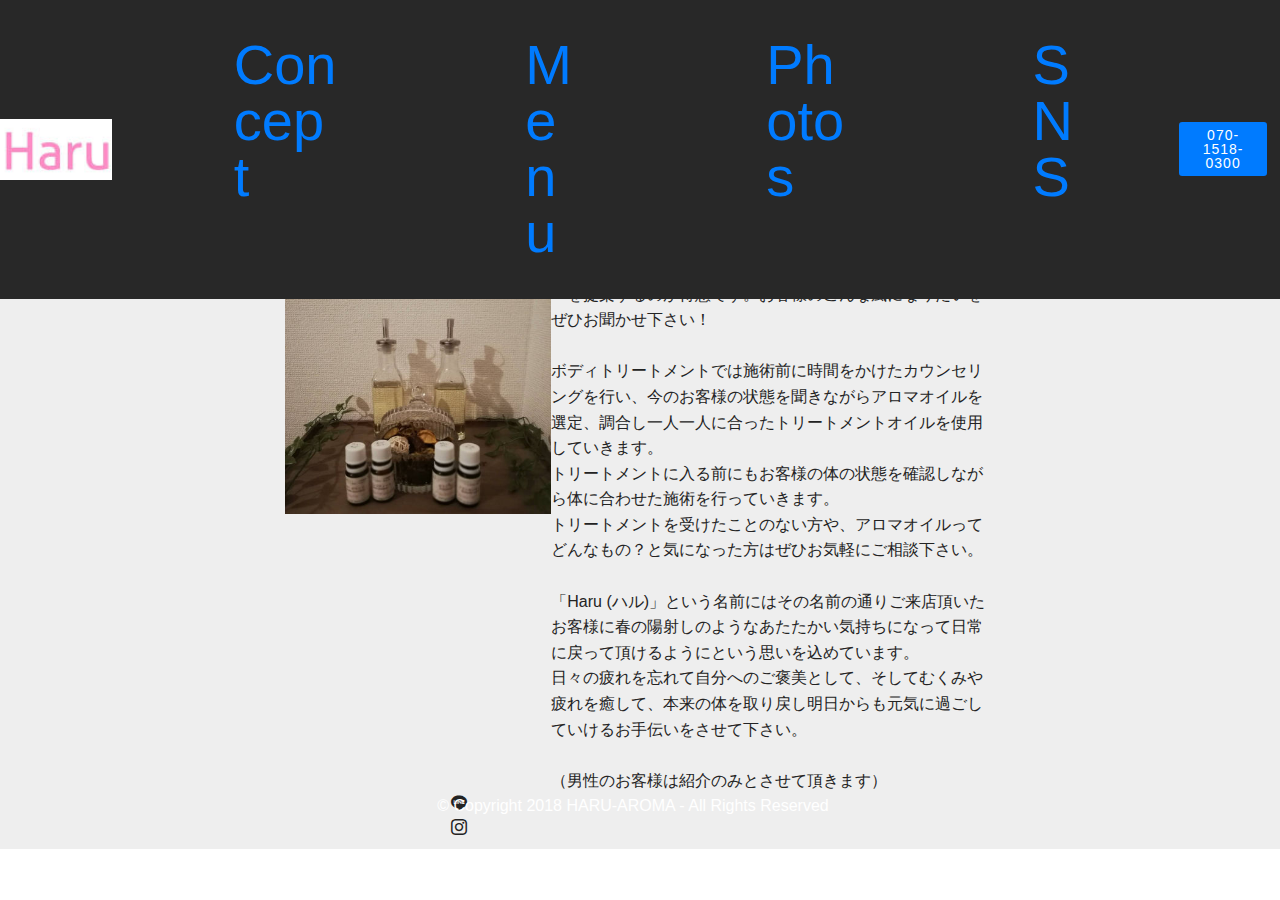
==== commit 2e3747d0: "Undo script tag for header black" ====
--- a/concept.html
+++ b/concept.html
@@ -120,5 +120,14 @@
             </div>
         </div>
     </section>
+    <script src="assets/popper/popper.min.js"></script>
+    <script src="assets/web/assets/jquery/jquery.min.js"></script>
+    <script src="assets/bootstrap/js/bootstrap.min.js"></script>
+    <script src="assets/tether/tether.min.js"></script>
+    <script src="assets/smoothscroll/smooth-scroll.js"></script>
+    <script src="assets/dropdown/js/nav-dropdown.js"></script>
+    <script src="assets/dropdown/js/navbar-dropdown.js"></script>
+    <script src="assets/touchswipe/jquery.touch-swipe.min.js"></script>
+    <script src="assets/theme/js/script.js"></script>
 </body>
 </html>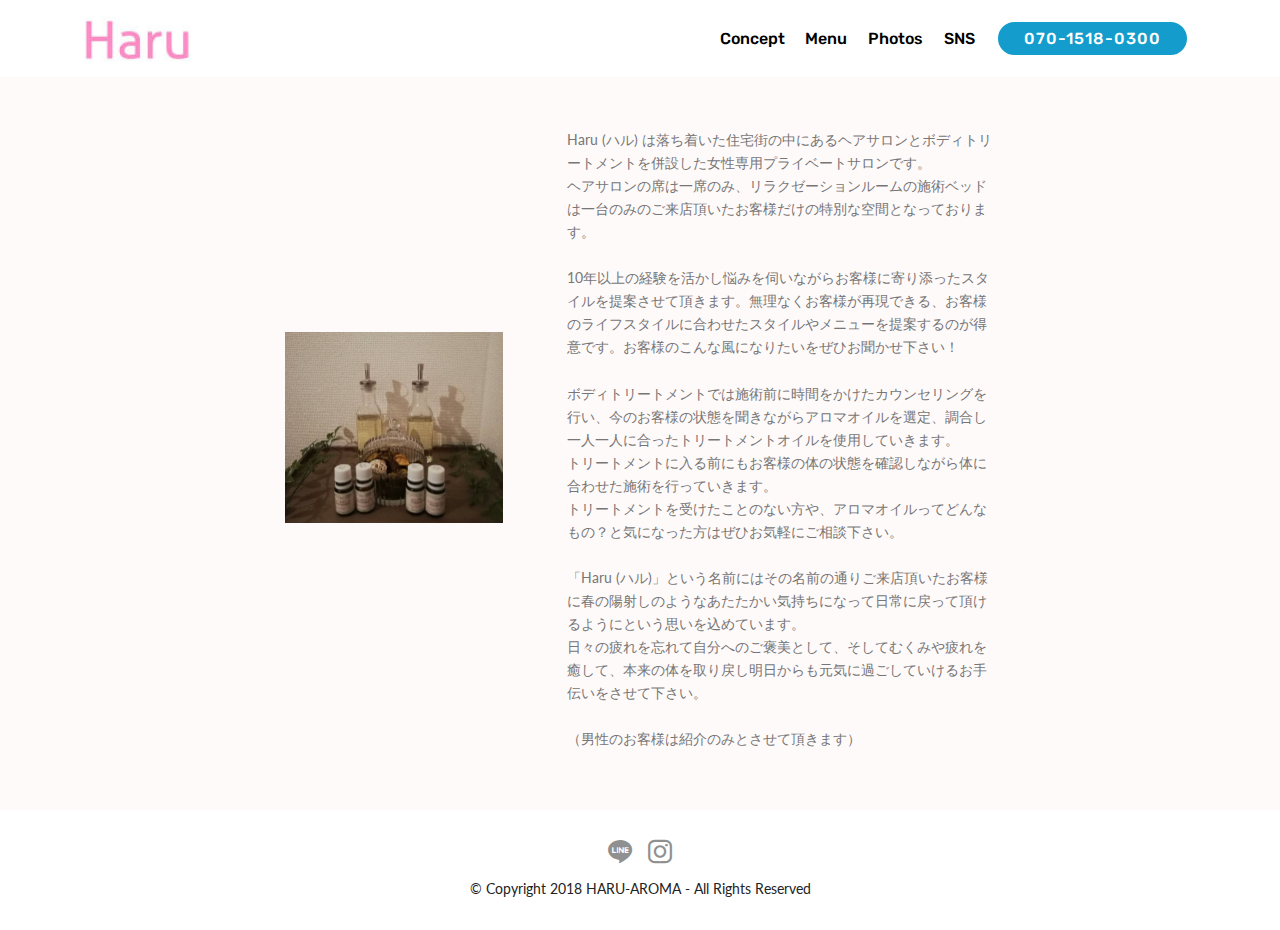
==== commit 60098eb1: "Revert "Undo script tag for header black"" ====
--- a/concept.html
+++ b/concept.html
@@ -120,14 +120,5 @@
             </div>
         </div>
     </section>
-    <script src="assets/popper/popper.min.js"></script>
-    <script src="assets/web/assets/jquery/jquery.min.js"></script>
-    <script src="assets/bootstrap/js/bootstrap.min.js"></script>
-    <script src="assets/tether/tether.min.js"></script>
-    <script src="assets/smoothscroll/smooth-scroll.js"></script>
-    <script src="assets/dropdown/js/nav-dropdown.js"></script>
-    <script src="assets/dropdown/js/navbar-dropdown.js"></script>
-    <script src="assets/touchswipe/jquery.touch-swipe.min.js"></script>
-    <script src="assets/theme/js/script.js"></script>
 </body>
 </html>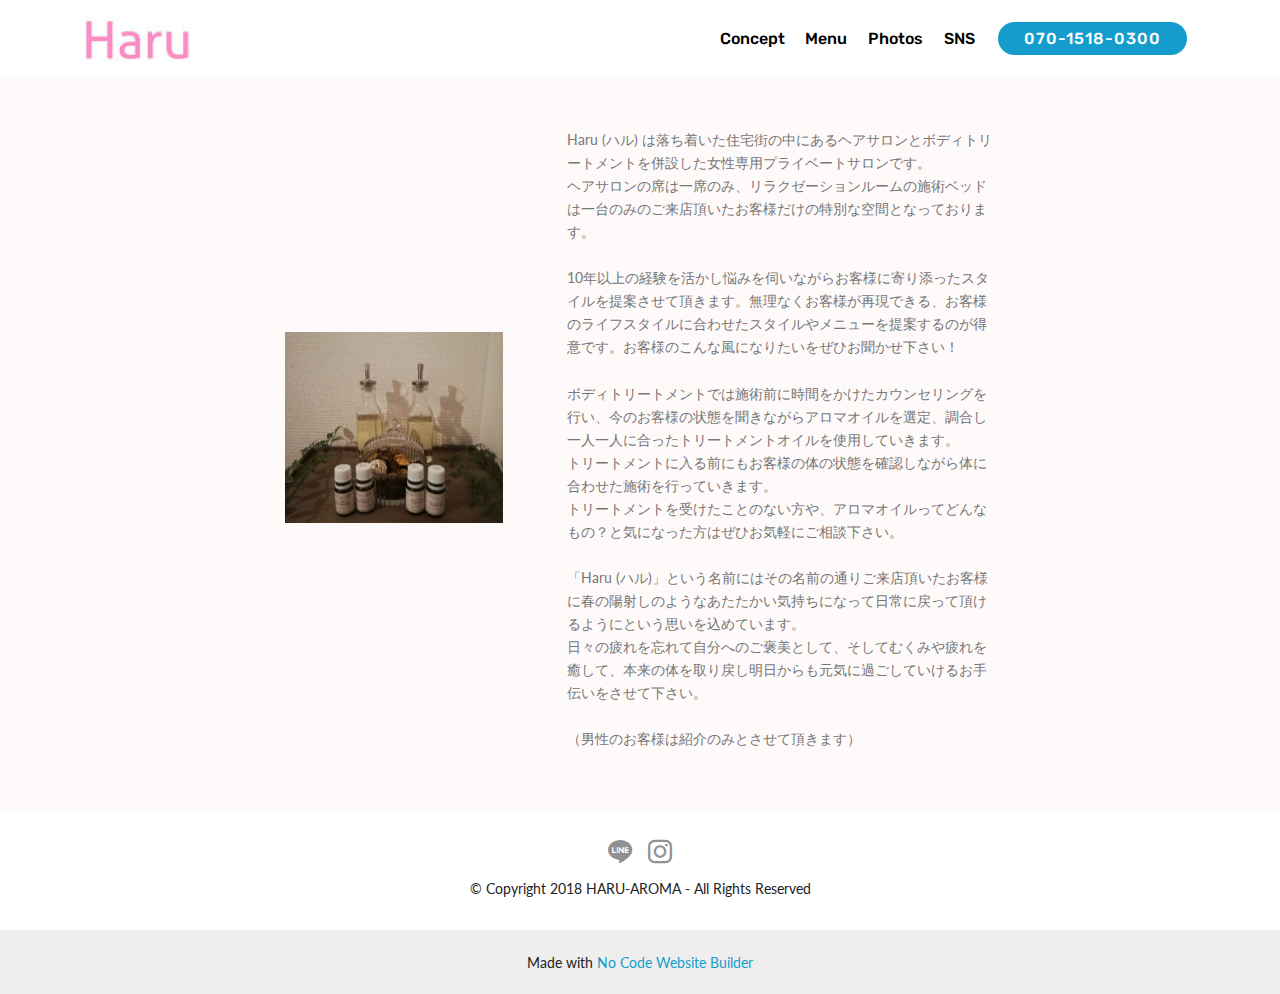
==== commit cb91d771: "Fix hamburger menu on mobile" ====
--- a/concept.html
+++ b/concept.html
@@ -120,5 +120,17 @@
             </div>
         </div>
     </section>
+    <section class="display-7" style="padding: 0;align-items: center;justify-content: center;flex-wrap: wrap;    align-content: center;display: flex;position: relative;height: 4rem;"><a href="https://mobiri.se/855436" style="flex: 1 1;height: 4rem;position: absolute;width: 100%;z-index: 1;"><img alt="" style="height: 4rem;" src="[data-uri]"></a>
+        <p style="margin: 0;text-align: center;" class="display-7">Made with &#8204;</p><a style="z-index:1" href="https://mobirise.com/builder/no-code-website-builder.html">No Code Website Builder</a>
+    </section>
+    <script src="assets/popper/popper.min.js"></script>
+    <script src="assets/web/assets/jquery/jquery.min.js"></script>
+    <script src="assets/bootstrap/js/bootstrap.min.js"></script>
+    <script src="assets/tether/tether.min.js"></script>
+    <script src="assets/smoothscroll/smooth-scroll.js"></script>
+    <script src="assets/dropdown/js/nav-dropdown.js"></script>
+    <script src="assets/dropdown/js/navbar-dropdown.js"></script>
+    <script src="assets/touchswipe/jquery.touch-swipe.min.js"></script>
+    <script src="assets/theme/js/script.js"></script>
 </body>
 </html>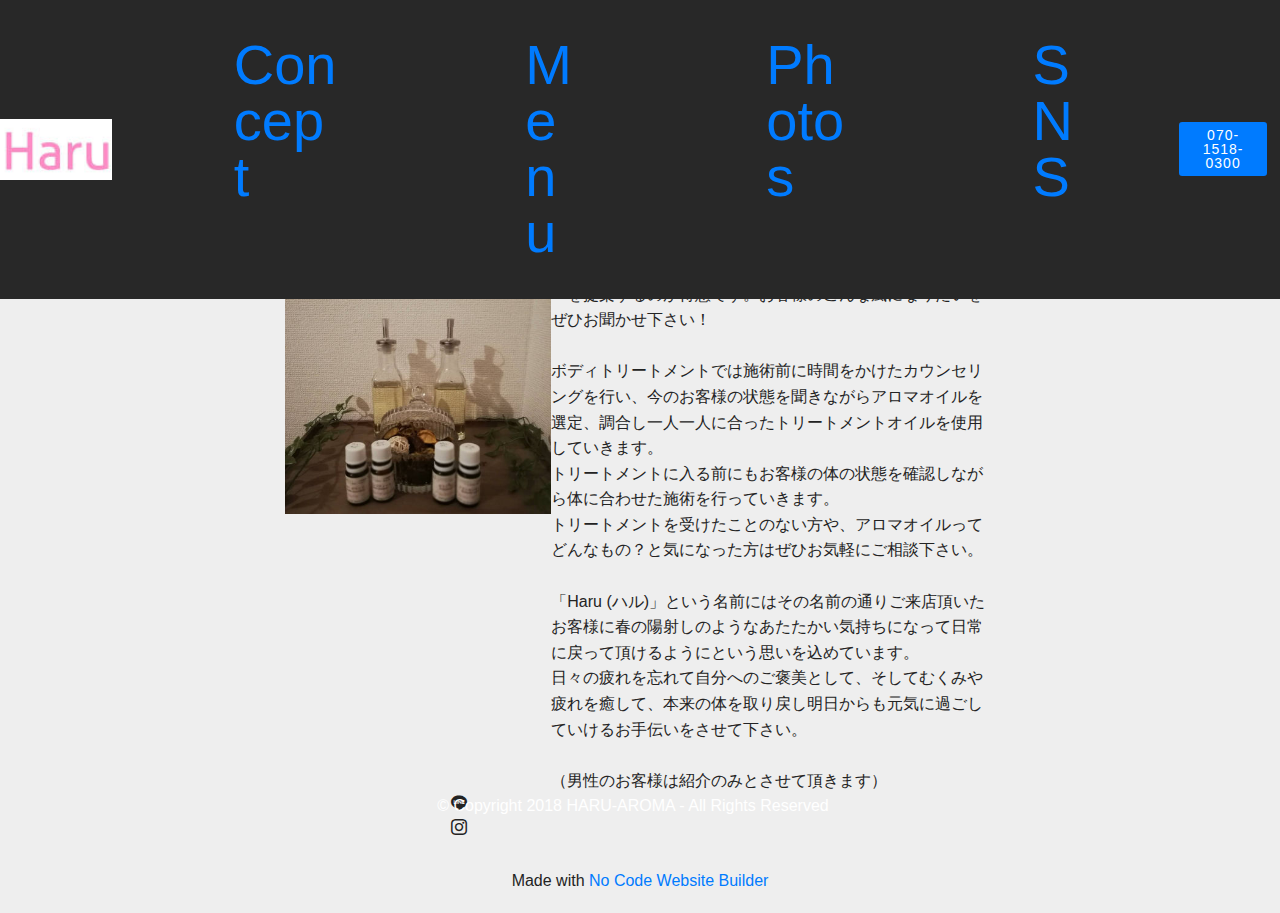
==== commit 47fe1938: "Remove mobirise footer" ====
--- a/concept.html
+++ b/concept.html
@@ -1,5 +1,5 @@
 <!DOCTYPE html>
-<html>
+<html lang="ja">
 <head>
     <!-- Site made with Mobirise Website Builder v5.8.9, https://mobirise.com -->
     <meta charset="UTF-8">
@@ -120,7 +120,7 @@
             </div>
         </div>
     </section>
-    <section class="display-7" style="padding: 0;align-items: center;justify-content: center;flex-wrap: wrap;    align-content: center;display: flex;position: relative;height: 4rem;"><a href="https://mobiri.se/855436" style="flex: 1 1;height: 4rem;position: absolute;width: 100%;z-index: 1;"><img alt="" style="height: 4rem;" src="[data-uri]"></a>
+    <section class="display-7" style="padding: 0;align-items: center;justify-content: center;flex-wrap: wrap;    align-content: center;display: flex;position: relative;height: 4rem;">
         <p style="margin: 0;text-align: center;" class="display-7">Made with &#8204;</p><a style="z-index:1" href="https://mobirise.com/builder/no-code-website-builder.html">No Code Website Builder</a>
     </section>
     <script src="assets/popper/popper.min.js"></script>
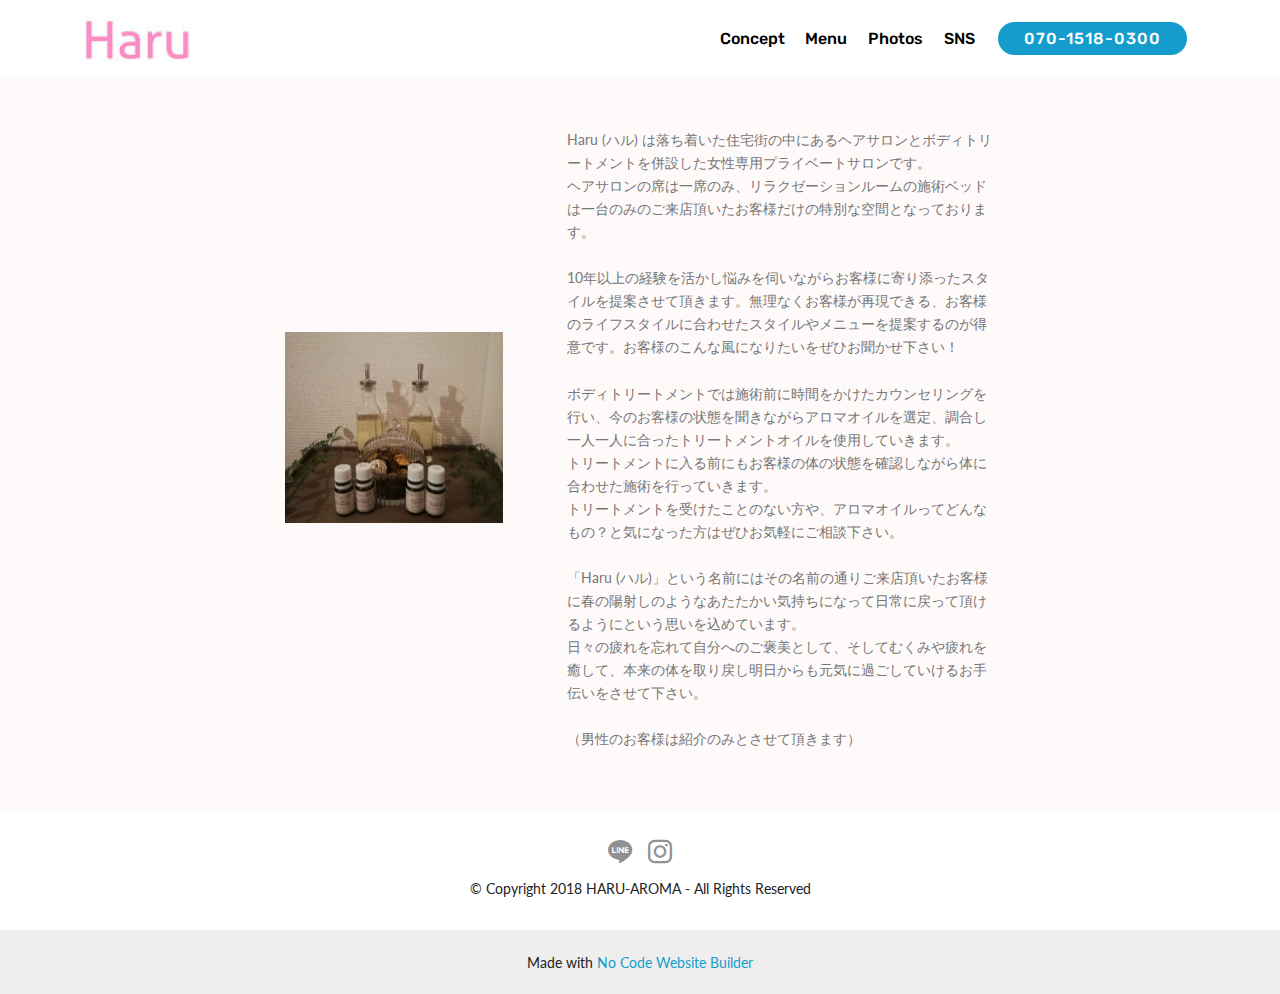
==== commit 3ab2dbe1: "Revert "Remove mobirise footer"" ====
--- a/concept.html
+++ b/concept.html
@@ -120,7 +120,7 @@
             </div>
         </div>
     </section>
-    <section class="display-7" style="padding: 0;align-items: center;justify-content: center;flex-wrap: wrap;    align-content: center;display: flex;position: relative;height: 4rem;">
+    <section class="display-7" style="padding: 0;align-items: center;justify-content: center;flex-wrap: wrap;    align-content: center;display: flex;position: relative;height: 4rem;"><a href="https://mobiri.se/855436" style="flex: 1 1;height: 4rem;position: absolute;width: 100%;z-index: 1;"><img alt="" style="height: 4rem;" src="[data-uri]"></a>
         <p style="margin: 0;text-align: center;" class="display-7">Made with &#8204;</p><a style="z-index:1" href="https://mobirise.com/builder/no-code-website-builder.html">No Code Website Builder</a>
     </section>
     <script src="assets/popper/popper.min.js"></script>
